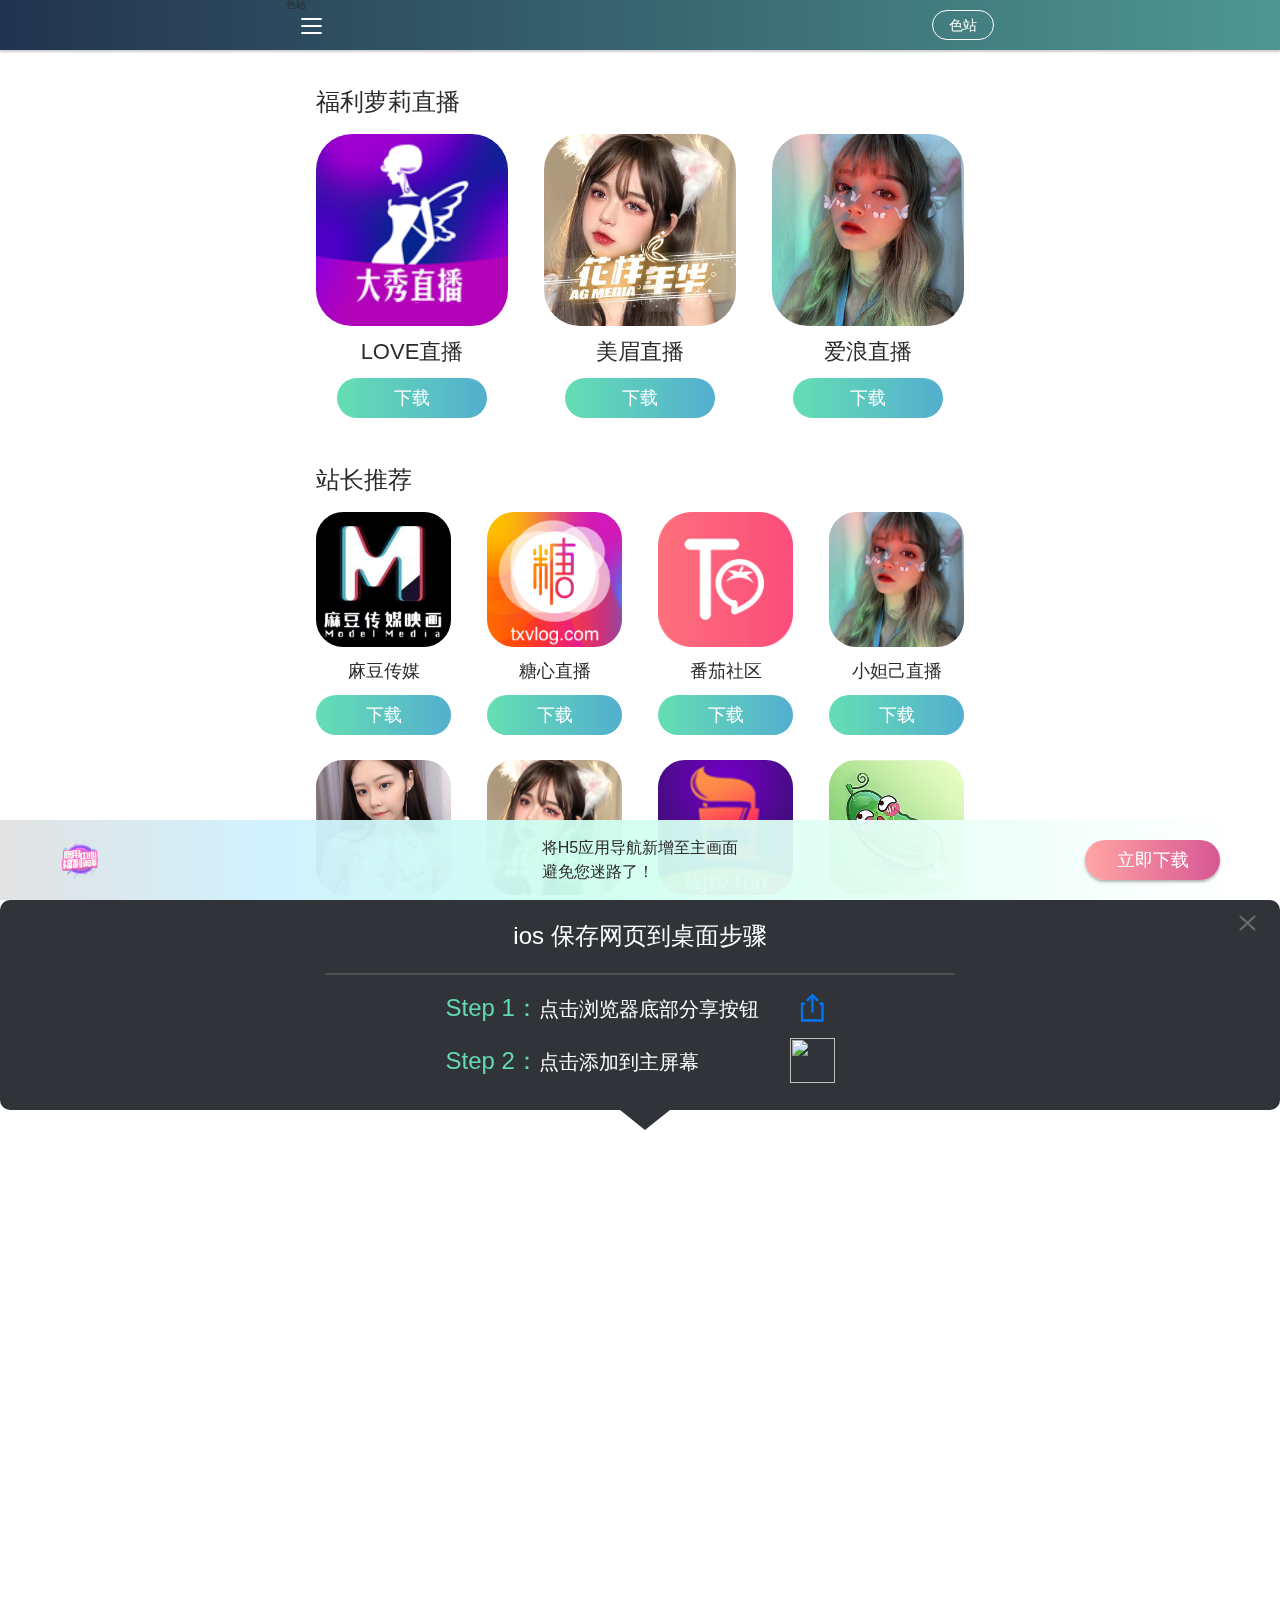
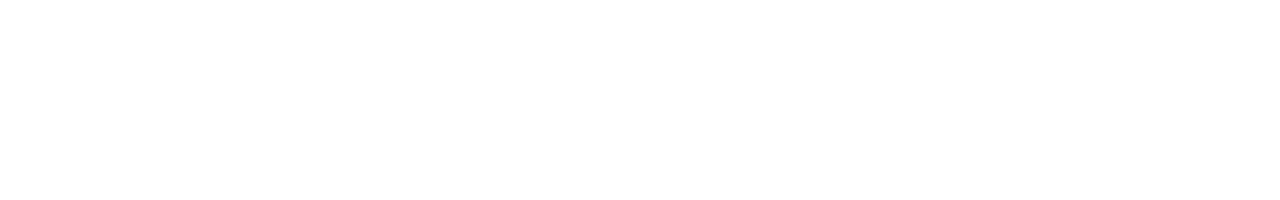
==== index.html @ 092cbf19 "Update index.html" ====
<!DOCTYPE html>
<!-- saved from url=(0019)#3 -->
<html lang="en" data-redeviation-bs-uid="105424"><head><meta http-equiv="Content-Type" content="text/html; charset=UTF-8">
<title>色站福利视频</title>
<meta name="viewport" content="width=device-width, user-scalable=no, initial-scale=1.0, maximum-scale=1.0, minimum-scale=1.0">
<meta http-equiv="X-UA-Compatible" content="ie=edge">
<link rel="stylesheet" href="./style/swiper-bundle.min.css">
<link rel="stylesheet" href="./style/app.css">
<script id="LA_CODELESS" src="./style/js-sdk-event.min.js" data-la-ev="JQuusBmRY4mpCd9t"></script><style class="redeviation-bs-style" data-name="content">/*! (c) Philipp König under GPL-3.0 */
body>div#redeviation-bs-indicator>div{opacity:0;pointer-events:none}body>iframe#redeviation-bs-sidebar.redeviation-bs-visible,body>iframe#redeviation-bs-overlay.redeviation-bs-visible{opacity:1;pointer-events:auto}body.redeviation-bs-noscroll{overflow:hidden !important}body>div#redeviation-bs-indicator>div{position:absolute;transform:translate3d(-40px, 0, 0);top:0;left:0;width:40px !important;height:100%;background:rgba(0,0,0,0.5);border-radius:0 10px 10px 0;transition:opacity 0.3s, transform 0.3s;z-index:2}body>div#redeviation-bs-indicator>div>span{-webkit-mask:no-repeat center/32px;-webkit-mask-image:url(chrome-extension://jdbnofccmhefkmjbkkdkfiicjkgofkdh/img/icon-bookmark.svg);background-color:#ffffff;position:absolute;display:block;top:0;left:0;width:100%;height:100%}body>div#redeviation-bs-indicator[data-pos='right']{left:auto;right:0}body>div#redeviation-bs-indicator[data-pos='right']>div{transform:translate3d(40px, 0, 0);left:auto;right:0;border-radius:10px 0 0 10px}body>div#redeviation-bs-indicator.redeviation-bs-fullHeight>div{border-radius:0}body>div#redeviation-bs-indicator.redeviation-bs-hover>div{transform:translate3d(0, 0, 0);opacity:1}body>div#redeviation-bs-indicator[data-pos='left'].redeviation-bs-has-lsb{height:100% !important;top:0 !important}body>div#redeviation-bs-indicator[data-pos='left'].redeviation-bs-has-lsb>div{background:transparent}body>div#redeviation-bs-indicator[data-pos='left'].redeviation-bs-has-lsb>div>span{-webkit-mask-position-y:20px}body>iframe#redeviation-bs-sidebar{width:350px;max-width:none;height:0;z-index:2147483646;background-color:rgba(0, 0, 0, 0.6) !important;color-scheme:normal !important;speak:none;border:none;display:block !important;transform:translate3d(-350px, 0, 0);transition:width 0s 0.3s, height 0s 0.3s, opacity 0.3s, transform 0.3s}body>iframe#redeviation-bs-sidebar[data-pos='right']{left:auto;right:0;transform:translate3d(350px, 0, 0)}body>iframe#redeviation-bs-sidebar.redeviation-bs-visible{width:calc(100% + 350px);height:100%;transform:translate3d(0, 0, 0);transition:opacity 0.3s, transform 0.3s}body>iframe#redeviation-bs-sidebar.redeviation-bs-hideMask{background:none !important}body>iframe#redeviation-bs-sidebar.redeviation-bs-hideMask:not(.redeviation-bs-hover){width:calc(350px + 50px)}body>iframe#redeviation-bs-overlay{width:100%;max-width:none;height:100%;z-index:2147483647;border:none;speak:none;background:rgba(0,0,0,0.5) !important;transition:opacity 0.3s}
</style></head>
<body style="height:100%;width:100%;margin: 0 auto;overflow:hidden;position: fixed;top:  0;bottom: 0;left: 0;right: 0;">
<div class="fixed-bg"></div>
<div id="pageContainer">
  <div style="max-width:768px;height: 50px;margin: 0 auto;position: relative">
    <div id="burgerMenu">
      <div class="burger-container">
        <div class="nav-icon" id="burgerIcon"> <span></span> <span></span> <span></span> </div>
      </div>
    </div>
  </div>
  <div id="sidebarMask" style="display: none;"></div>
  <div id="sidebar">
    <div id="sidebarHead"> <img src="./style/iimg-logo-menu.png" alt="menu-logo" id="menuLogo"> </div>
    <ul id="sidebarContain">
      <a href="#1">
      <li class="link">
        <div class="title"> 站长推荐 </div>
      </li>
      </a> <a href="#2">
      <li class="link">
        <div class="title"> 在线短视频 </div>
      </li>
      </a> <a href="#3">
      <li class="link">
        <div class="title"> 成人视频 </div>
      </li>
      </a> <a href="#4">
      <li class="link">
        <div class="title"> 游戏专区 </div>
      </li>
      </a> <a href="#5">
      <li class="link">
        <div class="title"> 赚钱专区 </div>
      </li>
      </a>
    </ul>
    <div id="sidebarFooter">
      <div class="btn">
        <div class="box"> 收藏我们 </div>
      </div>
    </div>
  </div>
  <header>
    <div id="headerContent">
      <div class="left-box">色站 </div>
      <div class="contact-us-btn">
        <p>色站</p>
      </div>
    </div>
  </header>
  <div id="maincontainer">
    <div id="subContainer">
      <div id="carousel" class="swiper-container swiper-container-initialized swiper-container-horizontal">
        
        
      <span class="swiper-notification" aria-live="assertive" aria-atomic="true"></span></div>
      <div class="category-block" id="2">
        <h1>福利萝莉直播</h1>
        <div class="container">
          <div class="row">
            <div class="triple-box"> <a href="https://ljrpg0929.xyz/2dbfc8058" target="_blank"> <img src="./style/xp6ZtHhY.png">
              <p class="text-truncate">LOVE直播</p>
              <button class="download-btn"> 下载 </button>
              </a> </div>
            <div class="triple-box"> <a href="：https://qc160.xyz/?channelCode=lee09" target="_blank"> <img src="./style/ace6jmY6.jpg">
              <p class="text-truncate">美眉直播</p>
              <button class="download-btn"> 下载 </button>
              </a> </div>
            <div class="triple-box"> <a href="https://rne3vcs8.xyz/002MELAT5.html?code=002MELAT5" target="_blank"> <img src="./style/mDu9Btir.png">
              <p class="text-truncate">爱浪直播</p>
              <button class="download-btn"> 下载 </button>
              </a> </div>
          </div>
        </div>
      </div>
            <div class="category-block" id="1">
        <h1>站长推荐</h1>
        <div class="container">
          <div class="row">
            <div class="quadra-box"> <a href="https://ljrpg0929.xyz/2dbfc8058" target="_blank"> <img src="./style/Mt9XmmW9.jpg">
              <p class="text-truncate">麻豆传媒</p>
              <button class="download-btn"> 下载 </button>
              </a> </div>
            <div class="quadra-box"> <a href="https://web.novelhongbao.com/?channelCode=dx62" target="_blank"> <img src="./style/WNpixmb8.png">
              <p class="text-truncate">糖心直播</p>
              <button class="download-btn"> 下载 </button>
              </a> </div>
            <div class="quadra-box"> <a href="https://ubinymuc.xyz/002MELAT5.html?code=002MELAT5" target="_blank"> <img src="./style/WKCbb9Pp.png">
              <p class="text-truncate">番茄社区</p>
              <button class="download-btn"> 下载 </button>
              </a> </div>
            <div class="quadra-box"> <a href="https://yycb.cc/?_c=h599" target="_blank"> <img src="./style/mDu9Btir.png">
              <p class="text-truncate">小妲己直播</p>
              <button class="download-btn"> 下载 </button>
              </a> </div>
            <div class="quadra-box"> <a href="http://blabc02.com/?dc=bxza81" target="_blank"> <img src="./style/77.gif">
              <p class="text-truncate">抖阴国际版</p>
              <button class="download-btn"> 下载 </button>
              </a> </div>
            <div class="quadra-box"> <a href="https://dspldy.pfldyshr.xyz/?dc=MXXM" target="_blank"> <img src="./style/ace6jmY6.jpg">
              <p class="text-truncate">蜜桃传媒</p>
              <button class="download-btn"> 下载 </button>
              </a> </div>
			<div class="quadra-box"> <a href="https://ldy.alseiseb.xyz/?dc=MXXM" target="_blank"> <img src="./style/vwabBzGv.png">
              <p class="text-truncate">老司机视频</p>
              <button class="download-btn"> 下载 </button>
              </a> </div>
			<div class="quadra-box"> <a href="https://jwoh.tzslxd.com/index2.html" target="_blank"> <img src="./style/hg.png">
              <p class="text-truncate">黄瓜视频</p>
              <button class="download-btn"> 下载 </button>
              </a> </div>
            <div class="quadra-box"> <a href="https://hlw.77woaihuluwa18.work/?a=3np35l" target="_blank"> <img src="./style/1.gif">
              <p class="text-truncate">大象视频</p>
              <button class="download-btn"> 下载 </button>
              </a> </div>
			
          </div>
        </div>
      </div>

	  </div>
    <footer>
      <p>Copyright © 2021 H5应用 All Rights Reserved</p>
    </footer>
  </div>
  <div id="addScreen"> <img src="./style/tb.png" class="close_btn" id="addScreenCloseBtn">
    <div id="itemGroup" class="andro"> 
      <div>
        <p>将H5应用导航新增至主画面</p>
        <p>避免您迷路了！</p>
      </div>
    </div>
    <a id="downBtn" href="" target="_top">立即下载</a>
  </div>
  <div id="addScreenDemo">
    <p>ios 保存网页到桌面步骤</p>
    <img src="./style/ic-delete-ios.png" id="iosCloseBtn">
    <hr>
    <div class="step">
      <p><span>Step 1：</span>点击浏览器底部分享按钮</p>
      <img src="./style/ic-ios-step-1.png"> </div>
    <div class="step">
      <p><span>Step 2：</span>点击添加到主屏幕</p>
      <img src="./style/ic-ios-step-2.png"> </div>
  </div>
  <div id="addScreenMask"></div>
</div>
<div id="qrCodePage">
  <div id="qrCodeContainer"> <img src="./style/ic-delete-share.png" id="qrClose">
    <div style="display: flex;align-items: center;justify-content: center;position: relative">
      <div id="qrGroup"> 
        <p>赶快截图收藏永久链接</p>
        <p>才不会找不到我们</p>
        <div id="qrcodeImgContainer"> <img src="./style/iqiyuqr.jpeg" id="qrcodeImg"> </div>
        <div id="qrFooter">
          <p>永久地址</p>
          <p> </p>
        </div>
      </div>
    </div>
  </div>
</div>
<script charset="UTF-8" id="LA_COLLECT" src="./style/js-sdk-pro.min.js"></script>
<script>LA.init({id: "JQuusBmRY4mpCd9t",ck: "JQuusBmRY4mpCd9t"})</script>
<script src="./style/swiper-bundle.min.js"></script>
<script>
var swiper = new Swiper('.swiper-container', {
  loop: true,
  autoplay: {
    delay: 3500,
    disableOnInteraction: false
  },
  pagination: {
    el: '.swiper-pagination',
    bulletActiveClass: 'carousel-bullet-active',
    bulletClass: 'carousel-bullet'
  }
});  
</script>


<iframe id="redeviation-bs-sidebar" class="notranslate" aria-hidden="true" data-theme="default" data-pos="left" src="./style/saved_resource.html"></iframe><div id="redeviation-bs-indicator" data-theme="default" class="redeviation-bs-fullHeight redeviation-bs-visible" data-pos="left" style="height: 100%; top: 0%;"><div><span></span></div></div></body></html>
---- style/app.css ----
@charset "UTF-8";
html, body, div, span, applet, object, iframe, h1, h2, h3, h4, h5, h6, p, blockquote, pre, a, abbr, acronym, address, big, cite, code, del, dfn, em, img, ins, kbd, q, s, samp, small, strike, strong, sub, sup, tt, var, b, u, i, center, dl, dt, dd, ol, ul, li, fieldset, form, label, legend, table, caption, tbody, tfoot, thead, tr, th, td, article, aside, canvas, details, embed, figure, figcaption, footer, header, hgroup, menu, nav, output, ruby, section, summary, time, mark, audio, video {
  margin: 0;
  padding: 0;
  border: 0;
  font-size: 100%;
  font: inherit;
  vertical-align: baseline;
}
/* HTML5 display-role reset for older browsers */
article, aside, details, figcaption, figure, footer, header, hgroup, menu, nav, section {
  display: block;
}
body {
  line-height: 1;
}
ol, ul {
  list-style: none;
}
blockquote, q {
  quotes: none;
}
blockquote:before, blockquote:after, q:before, q:after {
  content: "";
  content: none;
}
table {
  border-collapse: collapse;
  border-spacing: 0;
}
.double-box {
  flex: 0 0 50%;
  max-width: 50%;
  padding-right: 7.5px;
  padding-left: 7.5px;
  position: relative;
  width: 100%;
  margin-bottom: 20px;
}
@media (min-width: 768px) {
  .double-box {
    padding-right: 18px;
    padding-left: 18px;
    margin-bottom: 25px;
  }
}
.double-box img {
  width: 165px;
  height: 90px;
  border-radius: 10px;
  display: block;
  margin: 0 auto;
}
@media (min-width: 768px) {
  .double-box img {
    width: 306px;
    height: 167px;
    border-radius: 18px;
  }
}
.double-box p {
  margin: 10px 0;
  font-weight: 500;
  font-size: 1.6rem;
}
@media (min-width: 768px) {
  .double-box p {
    margin: 15px 0;
    font-size: 2.2rem;
  }
}
.double-box .description {
  margin: 0;
  font-size: 1.4rem;
  font-weight: normal;
  color: #949494;
}
@media (min-width: 768px) {
  .double-box .description {
    font-size: 1.8rem;
  }
}
.triple-box {
  flex: 0 0 33.33%;
  max-width: 33.33%;
  padding-right: 7.5px;
  padding-left: 7.5px;
  position: relative;
  width: 100%;
  margin-bottom: 20px;
}
@media (min-width: 768px) {
  .triple-box {
    padding-right: 18px;
    padding-left: 18px;
    margin-bottom: 25px;
  }
}
.triple-box img {
  width: 105px;
  height: 105px;
  border-radius: 20px;
  display: block;
  margin: 0 auto;
}
@media (min-width: 768px) {
  .triple-box img {
    width: 192px;
    height: 192px;
    border-radius: 36px;
  }
}
.triple-box p {
  margin: 10px 0;
  font-weight: 500;
  font-size: 1.6rem;
  text-align: center;
}
@media (min-width: 768px) {
  .triple-box p {
    margin: 15px 0;
    font-size: 2.2rem;
  }
}
.triple-box .download-btn {
  display: block;
  height: 30px;
  width: 100%;
  border-radius: 15px;
  background-image: linear-gradient(to right, #65deb3, #53afcf);
  color: #fff;
  border: none;
  cursor: pointer;
  max-width: 90px;
  margin: 0 auto;
}
.triple-box .download-btn:hover {
  background-image: linear-gradient(to right, #35a17b, #277d9a);
}
@media (min-width: 768px) {
  .triple-box .download-btn {
    height: 40px;
    border-radius: 20px;
  }
}
@media (min-width: 768px) {
  .triple-box .download-btn {
    max-width: 150px;
  }
}
.quadra-box {
  flex: 0 0 25%;
  max-width: 25%;
  padding-right: 7.5px;
  padding-left: 7.5px;
  position: relative;
  width: 100%;
  margin-bottom: 20px;
}
@media (min-width: 768px) {
  .quadra-box {
    padding-right: 18px;
    padding-left: 18px;
    margin-bottom: 25px;
  }
}
.quadra-box img {
  width: 75px;
  height: 75px;
  border-radius: 15px;
  display: block;
  margin: 0 auto;
}
@media (min-width: 768px) {
  .quadra-box img {
    width: 135px;
    height: 135px;
    border-radius: 27px;
  }
}
.quadra-box p {
  margin: 10px 0;
  text-align: center;
}
@media (min-width: 768px) {
  .quadra-box p {
    margin: 15px 0;
  }
}
@media (min-width: 768px) {
  .quadra-box {
    flex: 0 0 25%;
    max-width: 25%;
    padding-right: 7.5px;
    padding-left: 7.5px;
    position: relative;
    width: 100%;
    margin-bottom: 20px;
  }
}
@media (min-width: 768px) and (min-width: 768px) {
  .quadra-box {
    padding-right: 18px;
    padding-left: 18px;
    margin-bottom: 25px;
  }
}
.quadra-box .download-btn {
  display: block;
  height: 30px;
  width: 100%;
  border-radius: 15px;
  background-image: linear-gradient(to right, #65deb3, #53afcf);
  color: #fff;
  border: none;
  cursor: pointer;
  max-width: 75px;
  margin: 0 auto;
}
.quadra-box .download-btn:hover {
  background-image: linear-gradient(to right, #35a17b, #277d9a);
}
@media (min-width: 768px) {
  .quadra-box .download-btn {
    height: 40px;
    border-radius: 20px;
  }
}
@media (min-width: 768px) {
  .quadra-box .download-btn {
    max-width: 135px;
  }
}
.full-box {
  flex: 0 0 100%;
  max-width: 100%;
  padding-right: 7.5px;
  padding-left: 7.5px;
  position: relative;
  width: 100%;
  margin-top: 15px;
  display: flex;
}
@media (min-width: 768px) {
  .full-box {
    padding-right: 18px;
    padding-left: 18px;
    margin-top: 20px;
  }
}
.full-box img {
  width: 85px;
  height: 85px;
  border-radius: 15px;
  margin: 0 auto;
}
@media (min-width: 768px) {
  .full-box img {
    width: 150px;
    height: 150px;
    border-radius: 26px;
  }
}
.full-box:first-child {
  margin-top: 0;
}
.full-box .info-block {
  position: relative;
  min-width: 150px;
  margin-left: 15px;
  margin-right: 5px;
  padding: 5px 0;
  flex: 2 0 150px;
}
@media (min-width: 768px) {
  .full-box .info-block {
    padding: 20px 0;
    margin: 0 20px;
  }
}
.full-box p {
  font-weight: 500;
  font-size: 1.6rem;
  margin-bottom: 10px;
}
@media (min-width: 768px) {
  .full-box p {
    font-size: 2.2rem;
  }
}
.full-box .description {
  margin: 0;
  font-size: 1.4rem;
  font-weight: normal;
  color: #949494;
}
@media (min-width: 768px) {
  .full-box .description {
    font-size: 1.8rem;
  }
}
.full-box .download-text {
  position: absolute;
  bottom: 5px;
  margin-bottom: 0;
  font-size: 1.4rem;
  font-weight: normal;
  color: #949494;
}
@media (min-width: 768px) {
  .full-box .download-text {
    bottom: 20px;
    font-size: 1.8rem;
  }
}
.full-box .download-btn {
  display: block;
  height: 30px;
  width: 100%;
  border-radius: 15px;
  background-image: linear-gradient(to right, #65deb3, #53afcf);
  color: #fff;
  border: none;
  cursor: pointer;
  max-width: 150px;
  align-self: center;
  flex: 1 0 90px;
}
.full-box .download-btn:hover {
  background-image: linear-gradient(to right, #35a17b, #277d9a);
}
@media (min-width: 768px) {
  .full-box .download-btn {
    height: 40px;
    border-radius: 20px;
  }
}
* {
  box-sizing: border-box;
}
*:focus {
  outline: none;
}
html {
  font-size: 10px;
  font-family: 微軟正黑體, "Microsoft JhengHei", Arial, Helvica;
  color: #2b2b2b;
}
a {
  text-decoration: none;
  font-family: 微軟正黑體, "Microsoft JhengHei", Arial, Helvica;
  color: #2b2b2b;
}
#pageContainer {
  position: relative;
  height: 100%;
  max-width: 768px;
  margin: 0 auto;
}
.fixed-bg {
  display: block;
  position: fixed;
  top: 50px;
  width: 100%;
  height: 100%;
  background-image: url(../images/img-iqiyu-bg.png);
  background-position: center;
  background-size: cover;
  z-index: -1;
}
h1 {
  font-size: 1.8rem;
  font-weight: 500;
  margin-bottom: 15px;
}
@media (min-width: 768px) {
  h1 {
    font-size: 2.4rem;
    margin-bottom: 20px;
  }
}
.row {
  display: flex;
  flex-wrap: wrap;
  margin-right: -7.5px;
  margin-left: -7.5px;
}
@media (min-width: 768px) {
  .row {
    margin-right: -18px;
    margin-left: -18px;
  }
}
.text-truncate {
  overflow: hidden;
  text-overflow: ellipsis;
  white-space: nowrap;
}
header {
  position: fixed;
  top: 0;
  right: 0;
  left: 0;
  height: 50px;
  box-shadow: 0 2px 2px 0 rgba(0, 0, 0, 0.2);
  background-image: linear-gradient(to right, #22334f, #4e9790);
  box-sizing: border-box;
  z-index: 2;
}
#headerContent {
  position: relative;
  display: flex;
  justify-content: space-between;
  max-width: 768px;
  margin: 0 auto;
  height: 100%;
}
#headerContent .left-box {
  display: flex;
}
@media (min-width: 768px) {
  #headerContent {
    padding: 0 30px;
  }
}
#logo {
  width: 100px;
  height: 35px;
  margin-top: 8px;
  margin-left: 50px;
}
.contact-us-btn {
  height: 30px;
  margin: 10px 15px;
  padding: 7px 16px;
  border-radius: 20px;
  border: solid 1px #ffffff;
  color: #fff;
  cursor: pointer;
}
.contact-us-btn:hover {
  background: rgba(0, 0, 0, 0.2);
}
@media (min-width: 768px) {
  .contact-us-btn {
    margin-right: 0;
  }
}
.contact-us-btn p {
  font-size: 1.4rem;
  text-align: center;
  font-weight: 500;
}
#burgerMenu {
  position: absolute;
  width: 50px;
  height: 50px;
  top: 0px;
  left: 0;
  z-index: 1000;
  overflow: hidden;
}
@media (min-width: 768px) {
  #burgerMenu {
    left: 30px;
  }
}
#burgerMenu .burger-container {
  width: 25px;
  height: 25px;
  margin: 13px 0 0 13px;
  padding: 5px 2px 4px 2px;
}
#burgerMenu .nav-icon {
  height: 16px;
  position: relative;
  transform: rotate(0deg);
  transition: 0.5s ease-in-out;
  cursor: pointer;
}
#burgerMenu .nav-icon span {
  display: block;
  position: absolute;
  height: 2px;
  width: 100%;
  background: #fff;
  border-radius: 5px;
  opacity: 1;
  left: 0;
  transform: rotate(0deg);
  transition: 0.25s ease-in-out;
}
#burgerMenu .nav-icon span:nth-child(1) {
  top: 0;
  transform-origin: left center;
}
#burgerMenu .nav-icon span:nth-child(2) {
  top: 7px;
  transform-origin: left center;
}
#burgerMenu .nav-icon span:nth-child(3) {
  top: 14px;
  transform-origin: left center;
}
#burgerMenu .nav-icon.open span {
  background: #35383c;
}
#burgerMenu .nav-icon.open span:nth-child(1) {
  transform: rotate(45deg);
  top: -1px;
  left: 3px;
}
#burgerMenu .nav-icon.open span:nth-child(2) {
  width: 0;
  opacity: 0;
}
#burgerMenu .nav-icon.open span:nth-child(3) {
  transform: rotate(-45deg);
  top: 14px;
  left: 3px;
}
footer {
  display: flex;
  align-items: center;
  justify-content: center;
  margin-right: -15px;
  margin-left: -15px;
  height: 45px;
  background-color: #2c2c2c;
}
footer p {
  font-size: 1.2rem;
  text-align: center;
  letter-spacing: normal;
  color: #aeaeae;
}
@media (min-width: 768px) {
  footer p {
    font-size: 1.4rem;
  }
}
@media (min-width: 768px) {
  footer {
    margin-right: -30px;
    margin-left: -30px;
  }
}
#maincontainer {
  margin: 50px auto 0;
  padding: 15px 15px 0;
  font-size: 1.4rem;
  position: absolute;
  /* height: 100vh; */
  overflow: scroll;
  left: 0;
  right: 0;
  bottom: 0;
  top: 0;
}
#maincontainer button {
  font-size: 1.4rem;
}
@media (min-width: 768px) {
  #maincontainer button {
    font-size: 1.8rem;
  }
}
@media (min-width: 768px) {
  #maincontainer {
    padding: 15px 30px 0;
    font-size: 1.8rem;
  }
}
#subContainer {
  max-width: 768px;
  padding-bottom: 20px;
}
@media (min-width: 768px) {
  #subContainer {
    padding-bottom: 25px;
  }
}
#carousel {
  width: 100%;
  border-radius: 5px;
}
@media (min-width: 768px) {
  #carousel {
    border-radius: 10px;
  }
}
@media (min-width: 768px) {
  #carousel {
    width: 100%;
    border-radius: 5px;
    background: grey;
  }
}
@media (min-width: 768px) and (min-width: 768px) {
  #carousel {
    border-radius: 10px;
  }
}
.carousel-bullet-active {
  opacity: 1 !important;
  background: #83fd7f !important;
}
.carousel-bullet {
  width: 7px;
  height: 7px;
  display: inline-block;
  border-radius: 50%;
  background: #000;
  opacity: 0.5;
  margin: 0 4px;
}
.category-block {
  margin-top: 20px;
}
@media (min-width: 768px) {
  .category-block {
    padding: 0 30px;
    margin-top: 25px;
  }
}
.page-banner {
  width: 100%;
  border-radius: 5px;
}
@media (min-width: 768px) {
  .page-banner {
    border-radius: 10px;
  }
}
.page-banner img {
  border-radius: 5px;
  width:100%;
}
@media (min-width: 768px) {
  .page-banner {
    width: 100%;
    border-radius: 5px;
  }
}
@media (min-width: 768px) and (min-width: 768px) {
  .page-banner {
    border-radius: 10px;
  }
}
@media (min-width: 768px) {
  .page-banner img {
    border-radius: 10px;
  }
}
.slide-link{
  display:block;
  padding-bottom:35%;
  background-size:cover;
  background-position:center center;
  background-repeat: no-repeat;
}
.container {
  margin-top: 15px;
}
#sidebarMask {
  position: absolute;
  width: 100%;
  height: 100vh;
  top: 0;
  left: 0;
  background: rgba(0, 0, 0, 0.15);
  z-index: 400;
}
#sidebar {
  position: absolute;
  overflow: hidden;
  width: 0px;
  top: 0;
  left: 0;
  bottom: 0;
  background: #191c21;
  color: #fff;
  font-size: 1.6rem;
  box-shadow: 3px 0 6px 0 rgba(0, 0, 0, 0.5);
  transition: 0.5s width cubic-bezier(0, 0, 0.24, 1);
  z-index: 500;
}
#sidebar.open {
  width: 200px;
}
@media (min-width: 768px) {
  #sidebar.open {
    width: 300px;
  }
}
#sidebar a {
  color: #fff;
  font-size: 1.6rem;
}
#sidebarHead {
  display: flex;
  height: 50px;
  width: 100%;
  justify-content: center;
  align-items: center;
}
#menuLogo {
  width: 100px;
  height: 35px;
}
#sidebarBanner {
  width: 100%;
  height: 60px;
}
@media (min-width: 768px) {
  #sidebarBanner {
    height: 90px;
  }
}
#sidebarBanner img {
  width: 100%;
  height: 100%;
}
#sidebarContain {
  position: absolute;
  height: calc(100vh - 170px);
  width: 100%;
  overflow: auto;
}
@media (min-width: 768px) {
  #sidebarContain {
    height: calc(100vh - 215px);
  }
}
#sidebarContain .link {
  display: flex;
  align-items: center;
  width: 100%;
  height: 60px;
  border-bottom: 1px solid #25282f;
  box-sizing: content-box;
}
@media (min-width: 768px) {
  #sidebarContain .link {
    height: 75px;
  }
}
#sidebarContain .icon {
  width: 30px;
  height: 30px;
  margin-left: 20px;
  margin-right: 15px;
}
@media (min-width: 768px) {
  #sidebarContain .icon {
    width: 45px;
    height: 45px;
    margin-left: 30px;
    margin-right: 20px;
  }
}
#sidebarContain .title {
  width: 100px;
}
@media (min-width: 768px) {
  #sidebarContain .title {
    font-size: 2.4rem;
    width: 150px;
  }
}
#sidebarFooter {
  display: flex;
  position: absolute;
  justify-content: center;
  align-items: center;
  bottom: 0;
  width: 100%;
  height: 60px;
}
@media (min-width: 768px) {
  #sidebarFooter {
    height: 75px;
  }
}
#sidebarFooter .btn {
  width: 120px;
  height: 36px;
  border-radius: 18px;
  padding: 1px;
  background-image: linear-gradient(to right, #65deb3, #53afcf);
  cursor: pointer;
}
@media (min-width: 768px) {
  #sidebarFooter .btn {
    width: 180px;
    height: 45px;
  }
}
#sidebarFooter .btn .box {
  width: 100%;
  height: 100%;
  border-radius: 18px;
  background: #191c21;
  text-align: center;
  line-height: 36px;
}
#sidebarFooter .btn .box:hover {
  background: unset;
}
@media (min-width: 768px) {
  #sidebarFooter .btn .box {
    border-radius: 22.5px;
    line-height: 45px;
    font-size: 1.8rem;
  }
}
#itemGroup {
  display: flex;
  align-items: center;
  justify-content: center;
}
#itemGroup.andro {
  position: absolute;
  left: 50%;
  width: 240px;
  transform: translateX(-50%);
}
@media (min-width: 768px) {
  #itemGroup.andro {
    width: 315px;
  }
}
#addScreen {
  position: fixed;
  bottom: 0;
  left: 0;
  right: 0;
  display: flex;
  align-items: center;
  height: 75px;
  background-image: linear-gradient(to right, rgba(225, 225, 225, 0.95), rgba(206, 241, 255, 0.95) 21%, rgba(206, 255, 240, 0.95) 45%, rgba(255, 255, 255, 0.95) 97%);
  z-index: 700;
  font-size: 1.2rem;
  padding-left: 15px;
  padding-right: 15px;
}
@media (min-width: 768px) {
  #addScreen {
    height: 80px;
    padding-left: 60px;
    padding-right: 60px;
    font-size: 1.6rem;
  }
}
#addScreen .close_btn {
  width: 55px;
  height: 55px;
  margin-right: 23px;
  cursor: pointer;
}
@media (min-width: 768px) {
  #addScreen .close_btn {
    width: 40px;
    height: 40px;
    margin-right: 129px;
  }
}
#addScreen .close_btn.ios {
  margin-right: 10px;
}
@media (min-width: 768px) {
  #addScreen .close_btn.ios {
    margin-right: 15px;
  }
}
#addScreen .app_icon {
  width: 50px;
  height: 50px;
  margin-right: 10px;
}
@media (min-width: 768px) {
  #addScreen .app_icon {
    width: 60px;
    height: 60px;
    margin-right: 15px;
  }
}
#addScreen p {
  font-weight: 500;
}
#addScreen p:first-child {
  margin-bottom: 8px;
}
#addScreen #addBtn,#addScreen #downBtn {
  position: absolute;
  right: 15px;
  width: 80px;
  height: 30px;
  line-height: 30px;
  display:inline-block;
  border-radius: 15px;
  box-shadow: 0 2px 3px 0 rgba(0, 0, 0, 0.3);
  background-image: linear-gradient(to right, #ffa3a3 3%, #d75694);
  color: #fff;
  border: none;
  font-size: 1.4rem;
  cursor: pointer;
  text-align: center;
}
@media (min-width: 768px) {
  #addScreen #addBtn,#addScreen #downBtn {
    right: 60px;
    width: 135px;
    height: 40px;
    line-height: 40px;
    border-radius: 20px;
    font-size: 1.8rem;
  }
}
#addScreen #addBtn.ios {
  display: block;
}
#addScreenDemo {
  position: fixed;
  bottom: -145px;
  left: 0;
  right: 0;
  height: 145px;
  border-radius: 10px;
  padding-top: 15px;
  padding-bottom: 20px;
  background: rgba(37, 40, 44, 0.95);
  transition: 0.5s bottom cubic-bezier(0, 0, 0.24, 1);
  z-index: 700;
}
@media (min-width: 768px) {
  #addScreenDemo {
    bottom: -210px;
    height: 210px;
    padding-top: 24px;
    padding-bottom: 27px;
  }
}
#addScreenDemo.open {
  bottom: 10px;
}
@media (min-width: 768px) {
  #addScreenDemo.open {
    bottom: 20px;
  }
}
#addScreenDemo p {
  font-weight: 500;
  font-size: 1.6rem;
  color: #fff;
  text-align: center;
  margin-bottom: 15px;
}
@media (min-width: 768px) {
  #addScreenDemo p {
    font-size: 2.4rem;
    margin-bottom: 25px;
  }
}
#addScreenDemo hr {
  height: 1px;
  width: 320px;
  margin-bottom: 10px;
  border: none;
  background: #4f4f4f;
}
@media (min-width: 768px) {
  #addScreenDemo hr {
    width: 630px;
    height: 2px;
  }
}
#addScreenDemo .step {
  display: flex;
  justify-content: space-between;
  height: 30px;
  width: 267px;
  margin: 0 auto 8px;
}
@media (min-width: 768px) {
  #addScreenDemo .step {
    width: 389px;
    height: 45px;
  }
}
#addScreenDemo .step p {
  font-weight: 500;
  font-size: 1.4rem;
  margin-bottom: 0;
  line-height: 30px;
  text-align: left;
}
@media (min-width: 768px) {
  #addScreenDemo .step p {
    font-size: 2rem;
    line-height: 45px;
  }
}
#addScreenDemo .step span {
  font-size: 1.6rem;
  color: #63d9b5;
}
@media (min-width: 768px) {
  #addScreenDemo .step span {
    font-size: 2.4rem;
  }
}
#addScreenDemo .step img {
  width: 30px;
  height: 30px;
}
@media (min-width: 768px) {
  #addScreenDemo .step img {
    width: 45px;
    height: 45px;
  }
}
#addScreenDemo:after {
  top: 100%;
  left: 50%;
  border: solid transparent;
  content: "";
  height: 0;
  width: 0;
  position: absolute;
  pointer-events: none;
  border-color: rgba(136, 183, 213, 0);
  border-top-color: rgba(37, 40, 44, 0.95);
  border-width: 10px 12.5px 0;
  margin-left: -10px;
}
@media (min-width: 768px) {
  #addScreenDemo:after {
    border-width: 20px 25px 0;
    margin-left: -20px;
  }
}
#addScreenMask {
  display: none;
  position: fixed;
  top: 0;
  right: 0;
  left: 0;
  bottom: 0;
  z-index: 2;
  background: #000000;
  opacity: 0.3;
}
#addScreenMask.open {
  display: block;
}
#iosCloseBtn {
  position: absolute;
  top: 0;
  right: 10px;
  width: 45px;
  height: 45px;
}
#qrCodePage {
  display: none;
  position: fixed;
  height: 100vh;
  top: 0;
  bottom: 0;
  left: 0;
  right: 0;
  background: #000;
  z-index: 1000;
}
#qrCodePage.open {
  display: block;
}
#qrCodeContainer {
  max-width: 786px;
  position: absolute;
  width: 100%;
  height: 100%;
  left: 50%;
  padding-right: 37px;
  padding-left: 37px;
  transform: translateX(-50%);
  background-image: url(../images/img-share-bg.png);
  background-position: center;
  background-size: cover;
}
#qrCodeContainer p {
  text-align: center;
  font-size: 2rem;
  color: #fff;
  font-weight: 500;
  margin-bottom: 15px;
}
@media (min-width: 768px) {
  #qrCodeContainer p {
    font-size: 3rem;
    margin-bottom: 20px;
  }
}
#qrClose {
  position: absolute;
  top: 25px;
  right: 25px;
  width: 40px;
  height: 40px;
}
@media (min-width: 768px) {
  #qrClose {
    top: 30px;
    right: 30px;
    width: 60px;
    height: 60px;
  }
}
#shareLogo {
  display: block;
  width: 181px;
  height: 60px;
  margin: 0 auto 20px;
}
@media (min-width: 768px) {
  #shareLogo {
    width: 270px;
    height: 89px;
    margin: 0 auto 30px;
  }
}
#qrcodeImgContainer {
  display: block;
  margin: 25px auto;
  padding: 17px;
  background: #fff;
  width: 170px;
  height: 170px;
}
#qrcodeImgContainer img {
  width: 136px;
  height: 136px;
}
@media (min-width: 768px) {
  #qrcodeImgContainer img {
    width: 204px;
    height: 204px;
  }
}
@media (min-width: 768px) {
  #qrcodeImgContainer {
    margin: 30px auto;
    padding: 25px;
    width: 255px;
    height: 255px;
  }
}
#qrFooter {
  position: absolute;
  bottom: -106px;
  left: 0;
  right: 0;
  width: 100%;
}
@media (min-width: 768px) {
  #qrFooter {
    bottom: -187px;
  }
}
#qrFooter p {
  font-size: 1.8rem;
  margin-bottom: 10px;
}
@media (min-width: 768px) {
  #qrFooter p {
    font-size: 2.4rem;
    margin-bottom: 15px;
  }
}
#qrGroup {
  position: absolute;
  top: 40vw;
}
@media (min-width: 768px) {
  #qrGroup {
    top: 245px;
  }
}
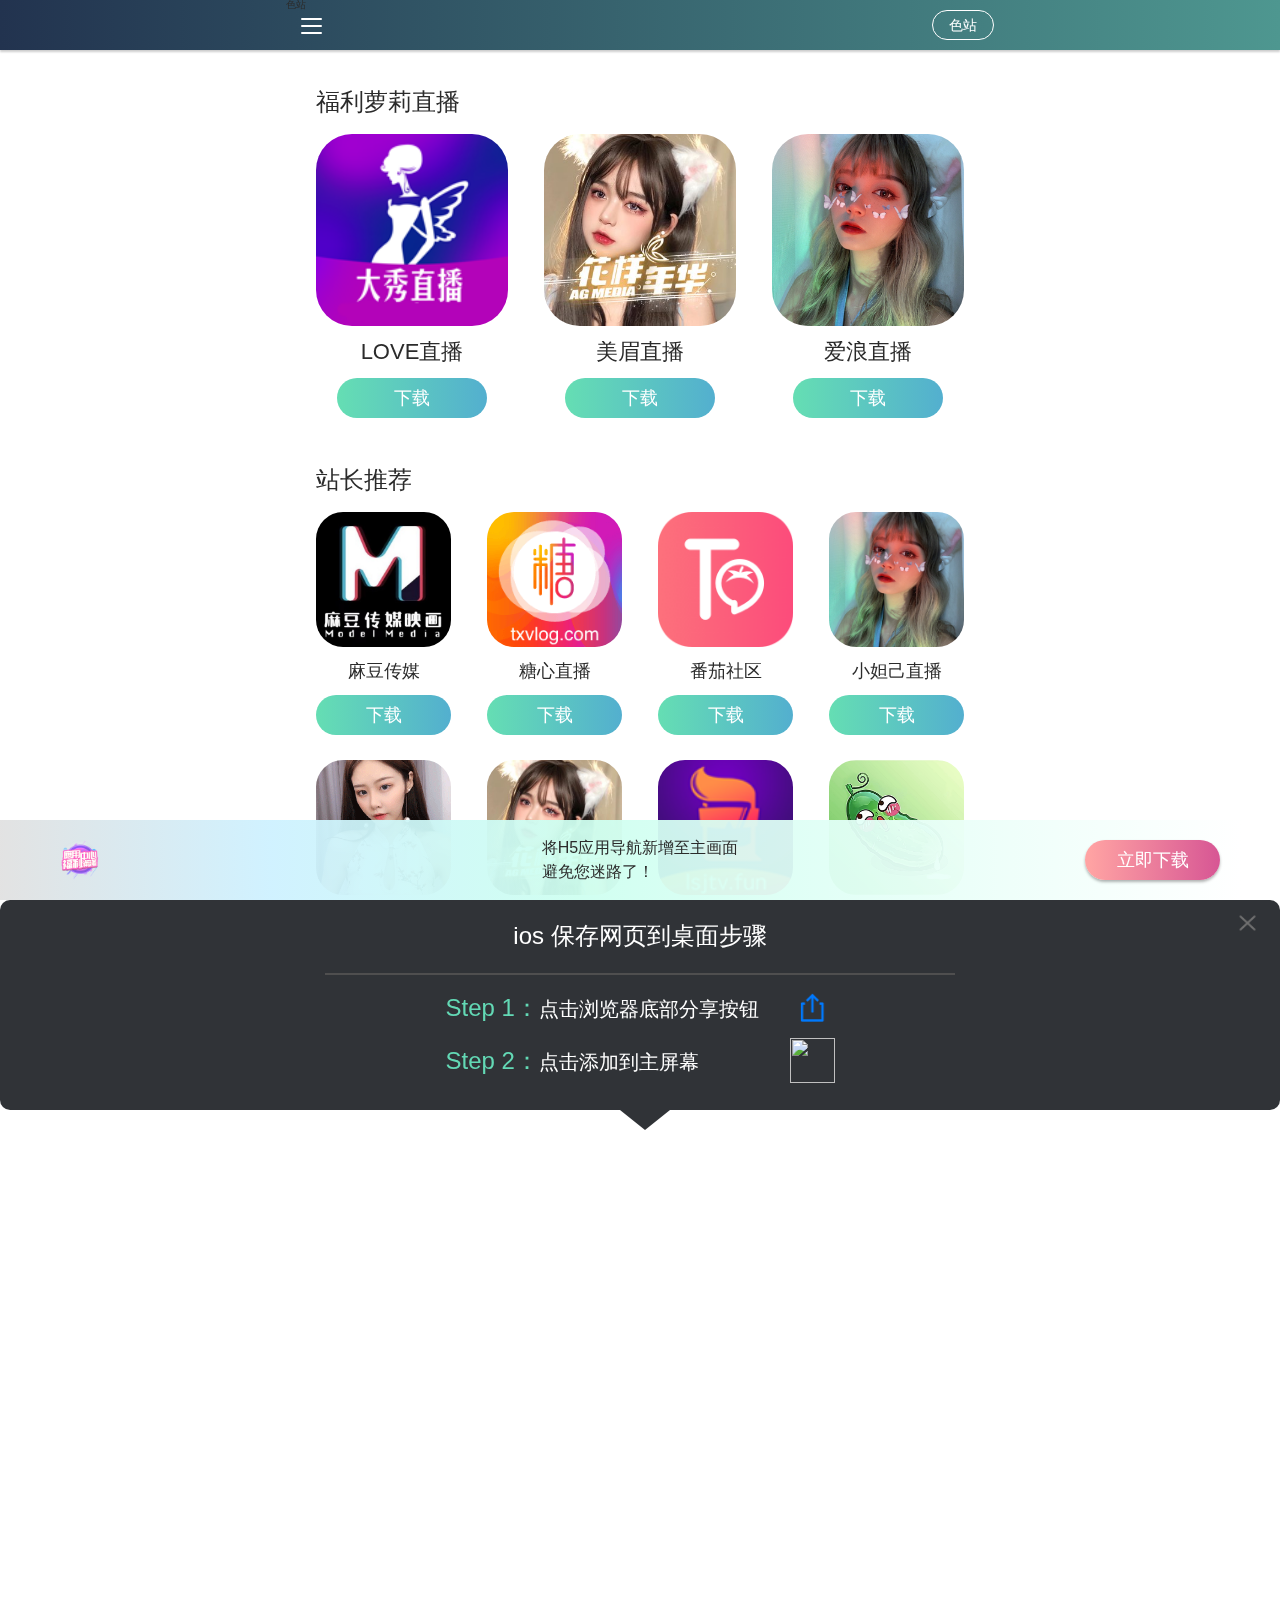
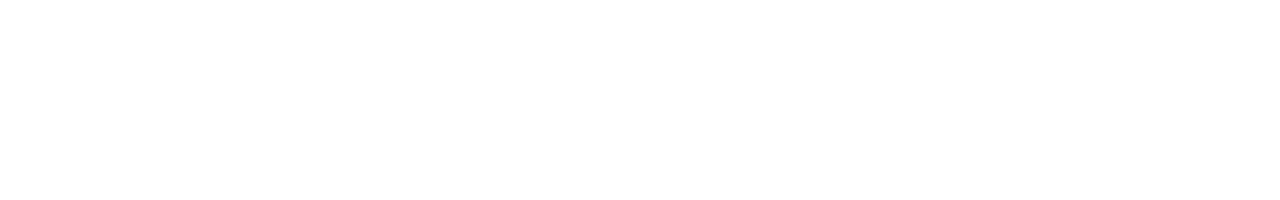
==== commit f3325430: "Update index.html" ====
--- a/index.html
+++ b/index.html
@@ -73,7 +73,7 @@
               <p class="text-truncate">LOVE直播</p>
               <button class="download-btn"> 下载 </button>
               </a> </div>
-            <div class="triple-box"> <a href="：https://qc160.xyz/?channelCode=lee09" target="_blank"> <img src="./style/ace6jmY6.jpg">
+            <div class="triple-box"> <a href="https://qc160.xyz/?channelCode=lee09" target="_blank"> <img src="./style/ace6jmY6.jpg">
               <p class="text-truncate">美眉直播</p>
               <button class="download-btn"> 下载 </button>
               </a> </div>
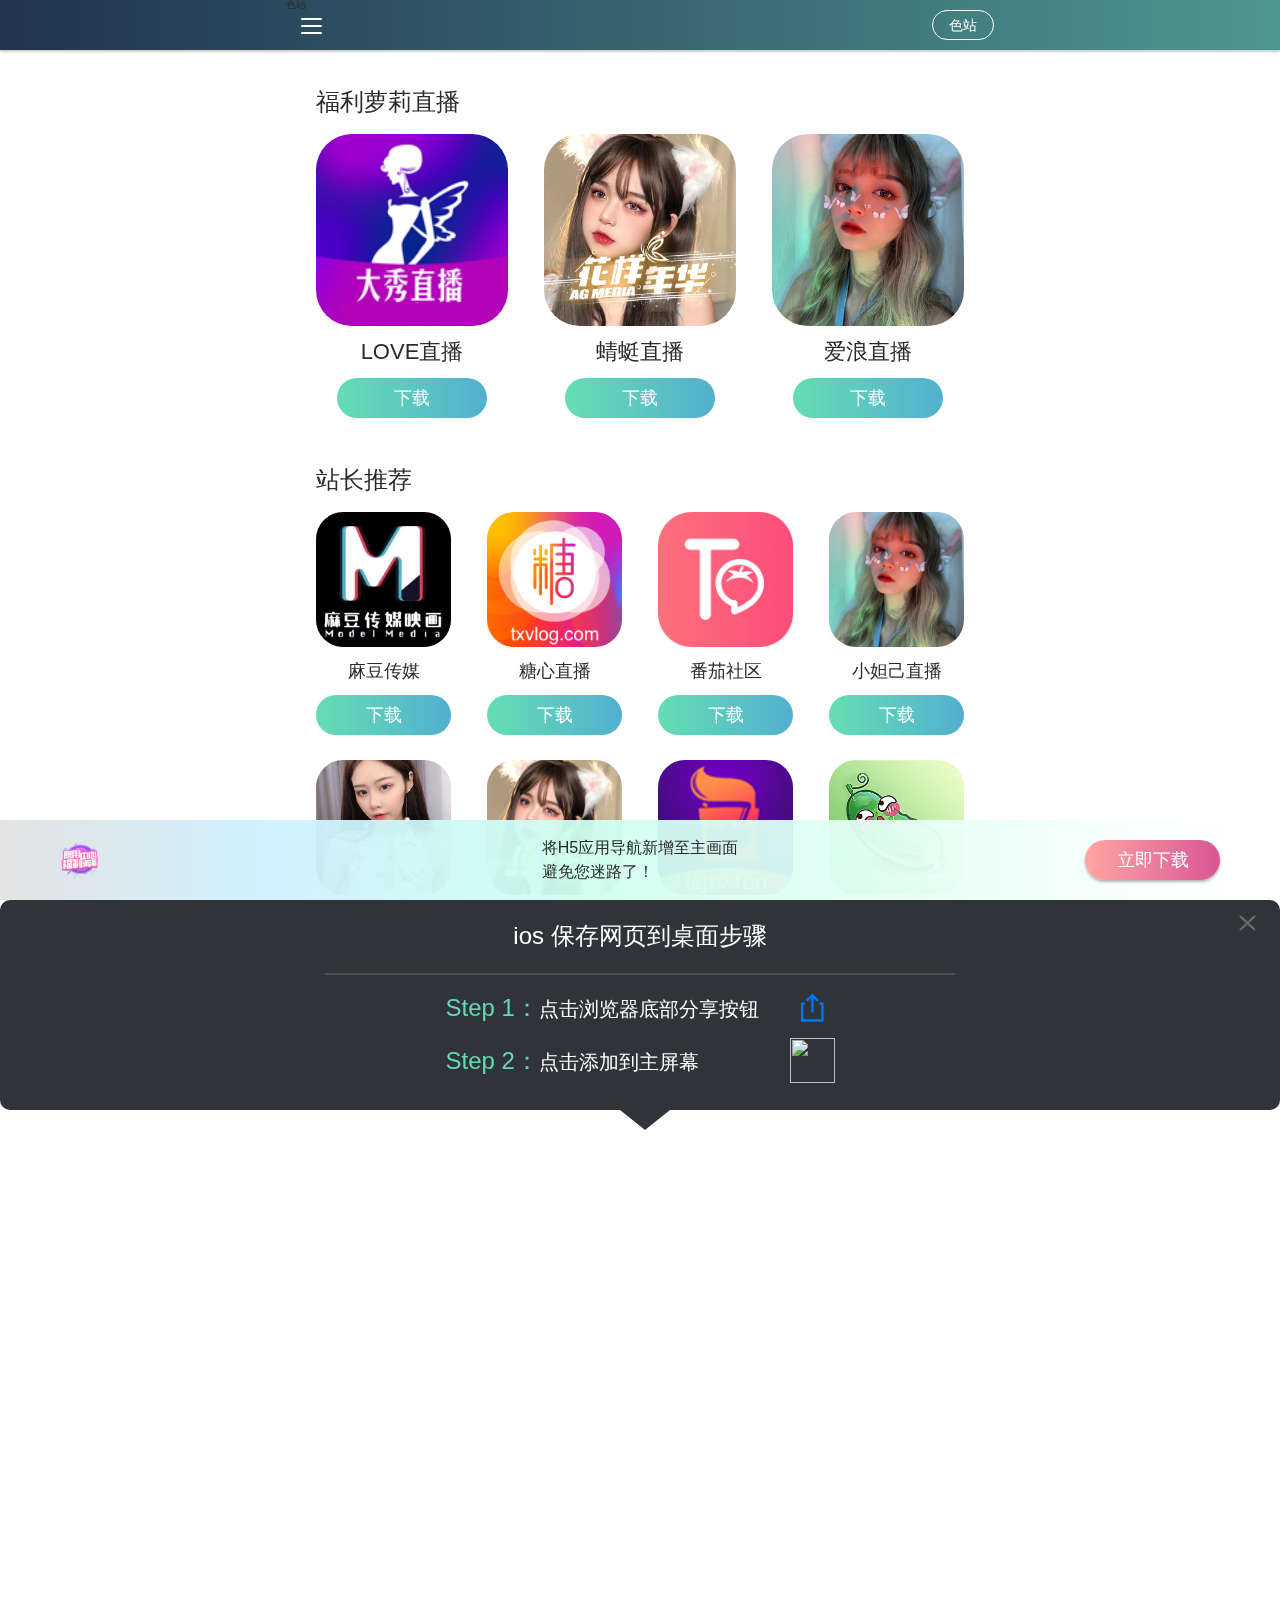
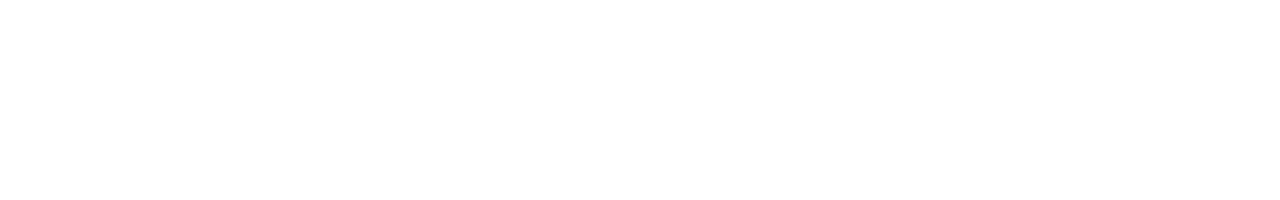
==== commit eac44da0: "Update index.html" ====
--- a/index.html
+++ b/index.html
@@ -74,7 +74,7 @@
               <button class="download-btn"> 下载 </button>
               </a> </div>
             <div class="triple-box"> <a href="https://qc160.xyz/?channelCode=lee09" target="_blank"> <img src="./style/ace6jmY6.jpg">
-              <p class="text-truncate">美眉直播</p>
+              <p class="text-truncate">蜻蜓直播</p>
               <button class="download-btn"> 下载 </button>
               </a> </div>
             <div class="triple-box"> <a href="https://rne3vcs8.xyz/002MELAT5.html?code=002MELAT5" target="_blank"> <img src="./style/mDu9Btir.png">
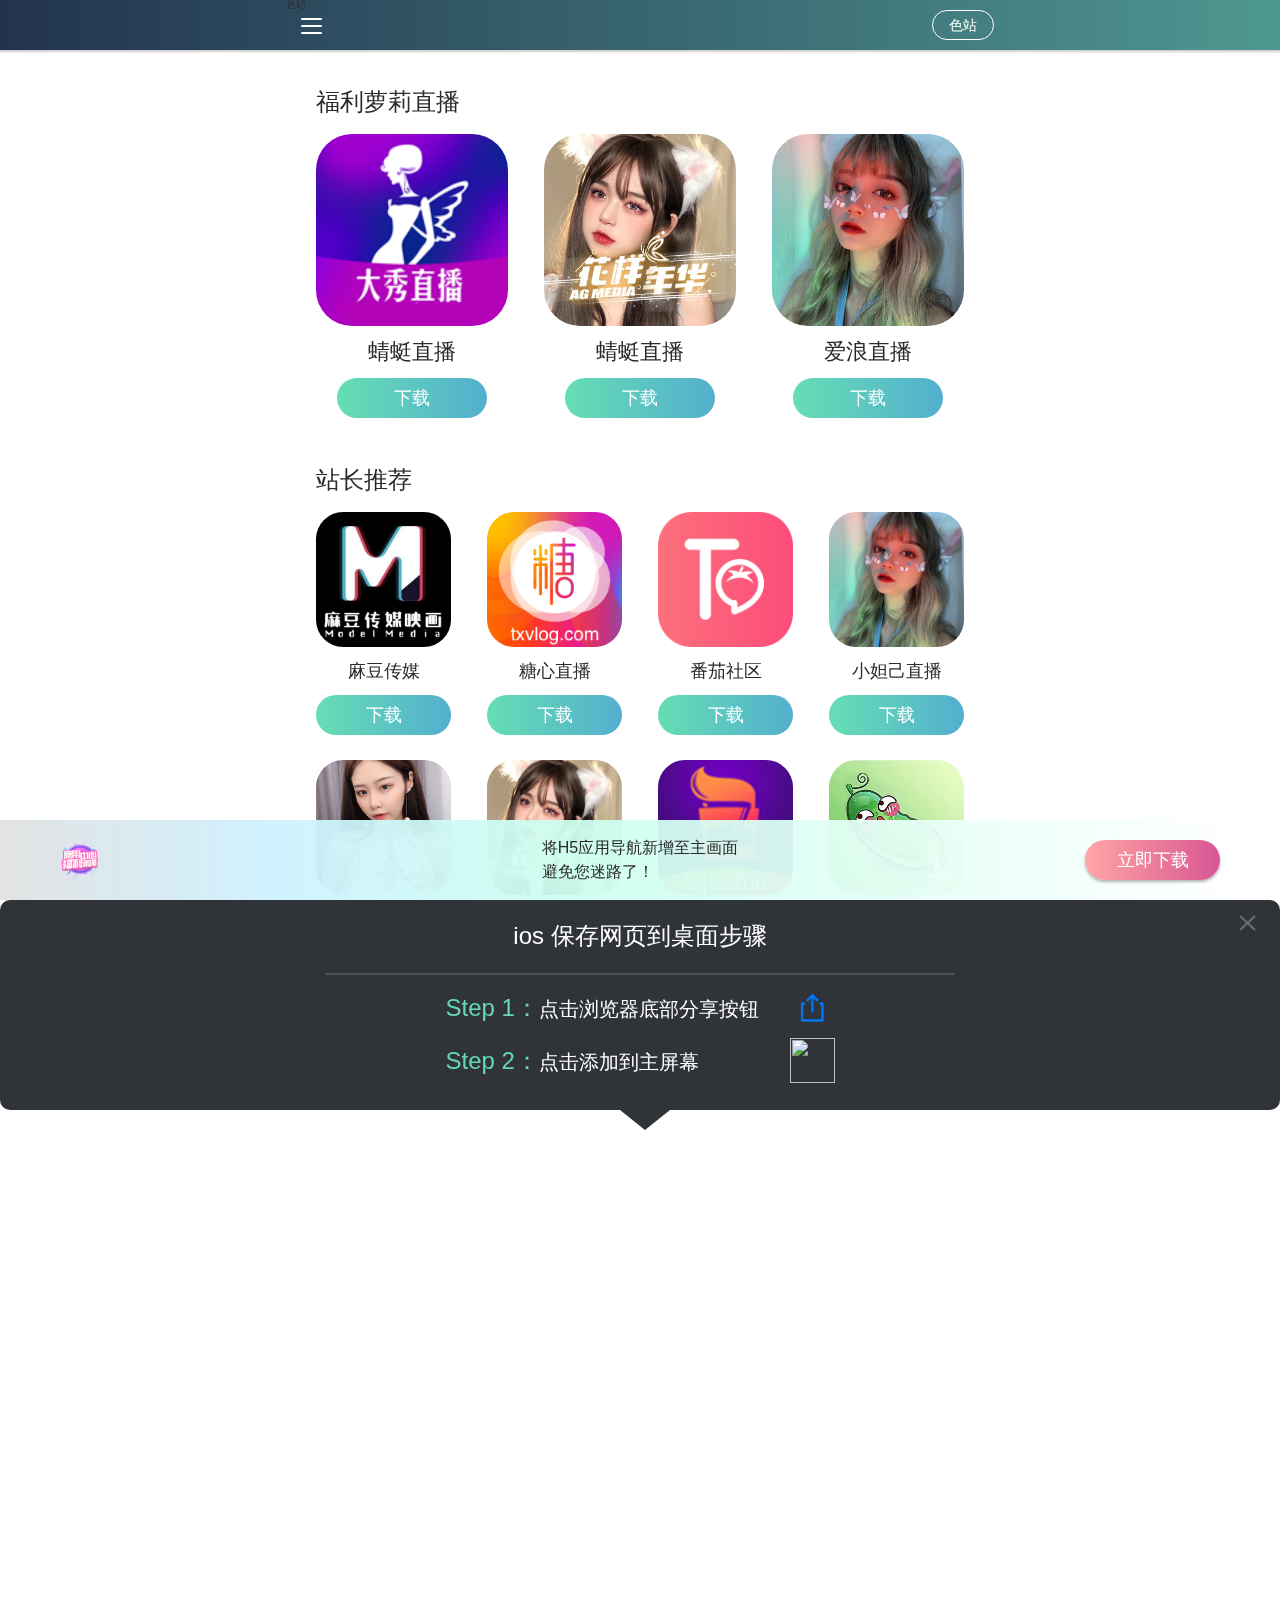
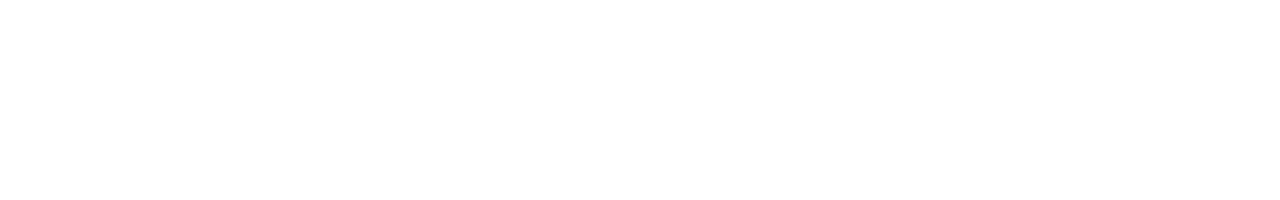
==== commit e74ec9cf: "Update index.html" ====
--- a/index.html
+++ b/index.html
@@ -69,11 +69,11 @@
         <h1>福利萝莉直播</h1>
         <div class="container">
           <div class="row">
-            <div class="triple-box"> <a href="https://ljrpg0929.xyz/2dbfc8058" target="_blank"> <img src="./style/xp6ZtHhY.png">
-              <p class="text-truncate">LOVE直播</p>
+            <div class="triple-box"> <a href="https://gk46.xyz/?channelCode=cm010_1" target="_blank"> <img src="./style/xp6ZtHhY.png">
+              <p class="text-truncate">蜻蜓直播</p>
               <button class="download-btn"> 下载 </button>
               </a> </div>
-            <div class="triple-box"> <a href="https://qc160.xyz/?channelCode=lee09" target="_blank"> <img src="./style/ace6jmY6.jpg">
+            <div class="triple-box"> <a href="https://gk46.xyz/?channelCode=cm010_1" target="_blank"> <img src="./style/ace6jmY6.jpg">
               <p class="text-truncate">蜻蜓直播</p>
               <button class="download-btn"> 下载 </button>
               </a> </div>
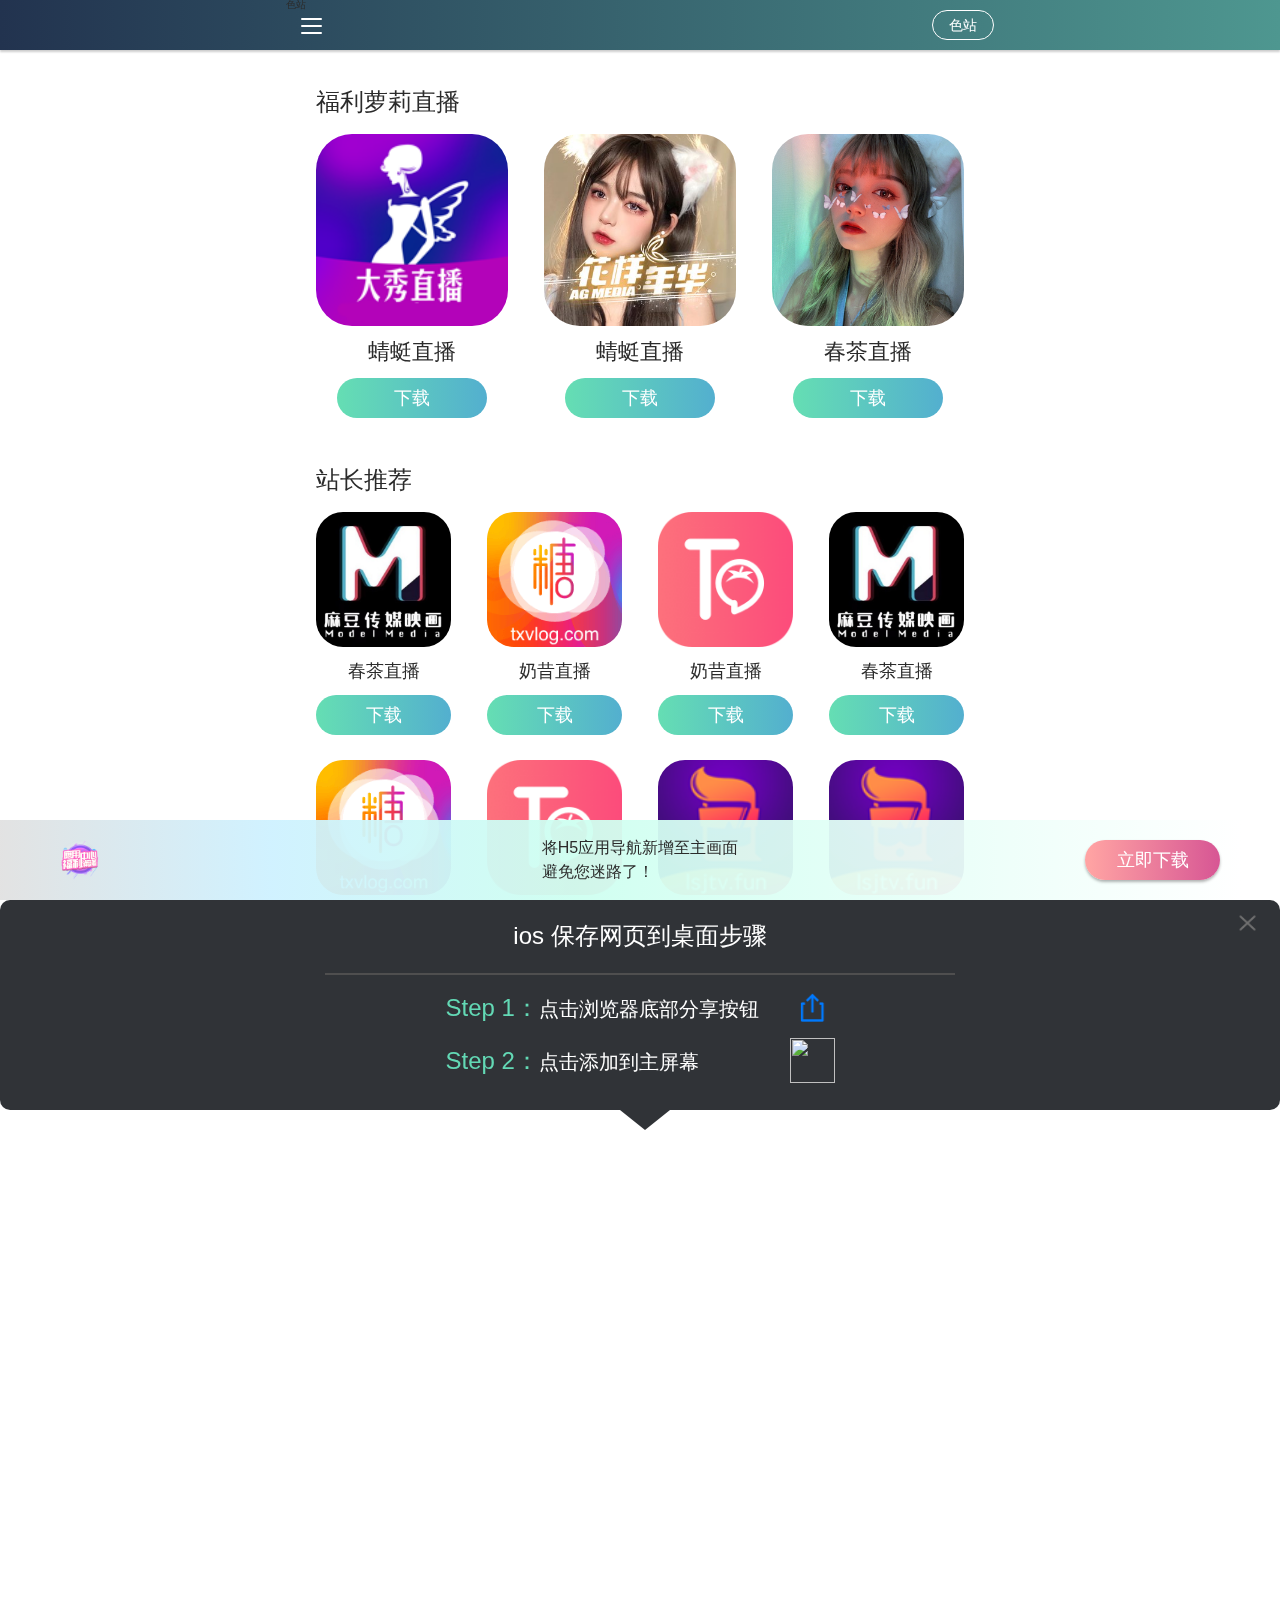
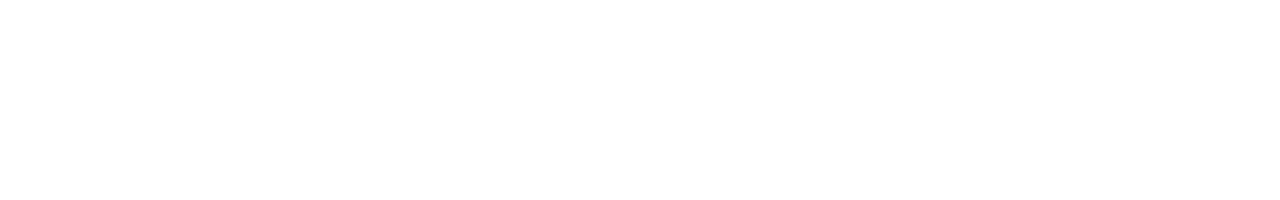
==== commit 489212aa: "Update index.html" ====
--- a/index.html
+++ b/index.html
@@ -77,8 +77,8 @@
               <p class="text-truncate">蜻蜓直播</p>
               <button class="download-btn"> 下载 </button>
               </a> </div>
-            <div class="triple-box"> <a href="https://rne3vcs8.xyz/002MELAT5.html?code=002MELAT5" target="_blank"> <img src="./style/mDu9Btir.png">
-              <p class="text-truncate">爱浪直播</p>
+            <div class="triple-box"> <a href="https://yese6699.com?channel=BNCW87" target="_blank"> <img src="./style/mDu9Btir.png">
+              <p class="text-truncate">春茶直播</p>
               <button class="download-btn"> 下载 </button>
               </a> </div>
           </div>
@@ -88,40 +88,40 @@
         <h1>站长推荐</h1>
         <div class="container">
           <div class="row">
-            <div class="quadra-box"> <a href="https://ljrpg0929.xyz/2dbfc8058" target="_blank"> <img src="./style/Mt9XmmW9.jpg">
-              <p class="text-truncate">麻豆传媒</p>
+            <div class="quadra-box"> <a href="https://yese6699.com?channel=BNCW87" target="_blank"> <img src="./style/Mt9XmmW9.jpg">
+              <p class="text-truncate">春茶直播</p>
               <button class="download-btn"> 下载 </button>
               </a> </div>
-            <div class="quadra-box"> <a href="https://web.novelhongbao.com/?channelCode=dx62" target="_blank"> <img src="./style/WNpixmb8.png">
-              <p class="text-truncate">糖心直播</p>
+            <div class="quadra-box"> <a href="https://tet1.cn" target="_blank"> <img src="./style/WNpixmb8.png">
+              <p class="text-truncate">奶昔直播</p>
               <button class="download-btn"> 下载 </button>
               </a> </div>
-            <div class="quadra-box"> <a href="https://ubinymuc.xyz/002MELAT5.html?code=002MELAT5" target="_blank"> <img src="./style/WKCbb9Pp.png">
-              <p class="text-truncate">番茄社区</p>
+            <div class="quadra-box"> <a href="https://tet1.cn" target="_blank"> <img src="./style/WKCbb9Pp.png">
+              <p class="text-truncate">奶昔直播</p>
               <button class="download-btn"> 下载 </button>
               </a> </div>
-            <div class="quadra-box"> <a href="https://yycb.cc/?_c=h599" target="_blank"> <img src="./style/mDu9Btir.png">
-              <p class="text-truncate">小妲己直播</p>
+           <div class="quadra-box"> <a href="https://yese6699.com?channel=BNCW87" target="_blank"> <img src="./style/Mt9XmmW9.jpg">
+              <p class="text-truncate">春茶直播</p>
               <button class="download-btn"> 下载 </button>
               </a> </div>
-            <div class="quadra-box"> <a href="http://blabc02.com/?dc=bxza81" target="_blank"> <img src="./style/77.gif">
-              <p class="text-truncate">抖阴国际版</p>
+            <div class="quadra-box"> <a href="https://tet1.cn" target="_blank"> <img src="./style/WNpixmb8.png">
+              <p class="text-truncate">奶昔直播</p>
               <button class="download-btn"> 下载 </button>
               </a> </div>
-            <div class="quadra-box"> <a href="https://dspldy.pfldyshr.xyz/?dc=MXXM" target="_blank"> <img src="./style/ace6jmY6.jpg">
-              <p class="text-truncate">蜜桃传媒</p>
+            <div class="quadra-box"> <a href="https://tet1.cn" target="_blank"> <img src="./style/WKCbb9Pp.png">
+              <p class="text-truncate">奶昔直播</p>
               <button class="download-btn"> 下载 </button>
               </a> </div>
-			<div class="quadra-box"> <a href="https://ldy.alseiseb.xyz/?dc=MXXM" target="_blank"> <img src="./style/vwabBzGv.png">
-              <p class="text-truncate">老司机视频</p>
+		<div class="quadra-box"> <a href="https://mgqudaobao.oss-cn-beijing.aliyuncs.com/30563.apk" target="_blank"> <img src="./style/vwabBzGv.png">
+              <p class="text-truncate">玫瑰直播</p>
               <button class="download-btn"> 下载 </button>
               </a> </div>
-			<div class="quadra-box"> <a href="https://jwoh.tzslxd.com/index2.html" target="_blank"> <img src="./style/hg.png">
-              <p class="text-truncate">黄瓜视频</p>
+			<div class="quadra-box"> <a href="https://mgqudaobao.oss-cn-beijing.aliyuncs.com/30563.apk" target="_blank"> <img src="./style/vwabBzGv.png">
+              <p class="text-truncate">玫瑰直播</p>
               <button class="download-btn"> 下载 </button>
               </a> </div>
-            <div class="quadra-box"> <a href="https://hlw.77woaihuluwa18.work/?a=3np35l" target="_blank"> <img src="./style/1.gif">
-              <p class="text-truncate">大象视频</p>
+		  <div class="quadra-box"> <a href="https://mgqudaobao.oss-cn-beijing.aliyuncs.com/30563.apk" target="_blank"> <img src="./style/vwabBzGv.png">
+              <p class="text-truncate">玫瑰直播</p>
               <button class="download-btn"> 下载 </button>
               </a> </div>
 			
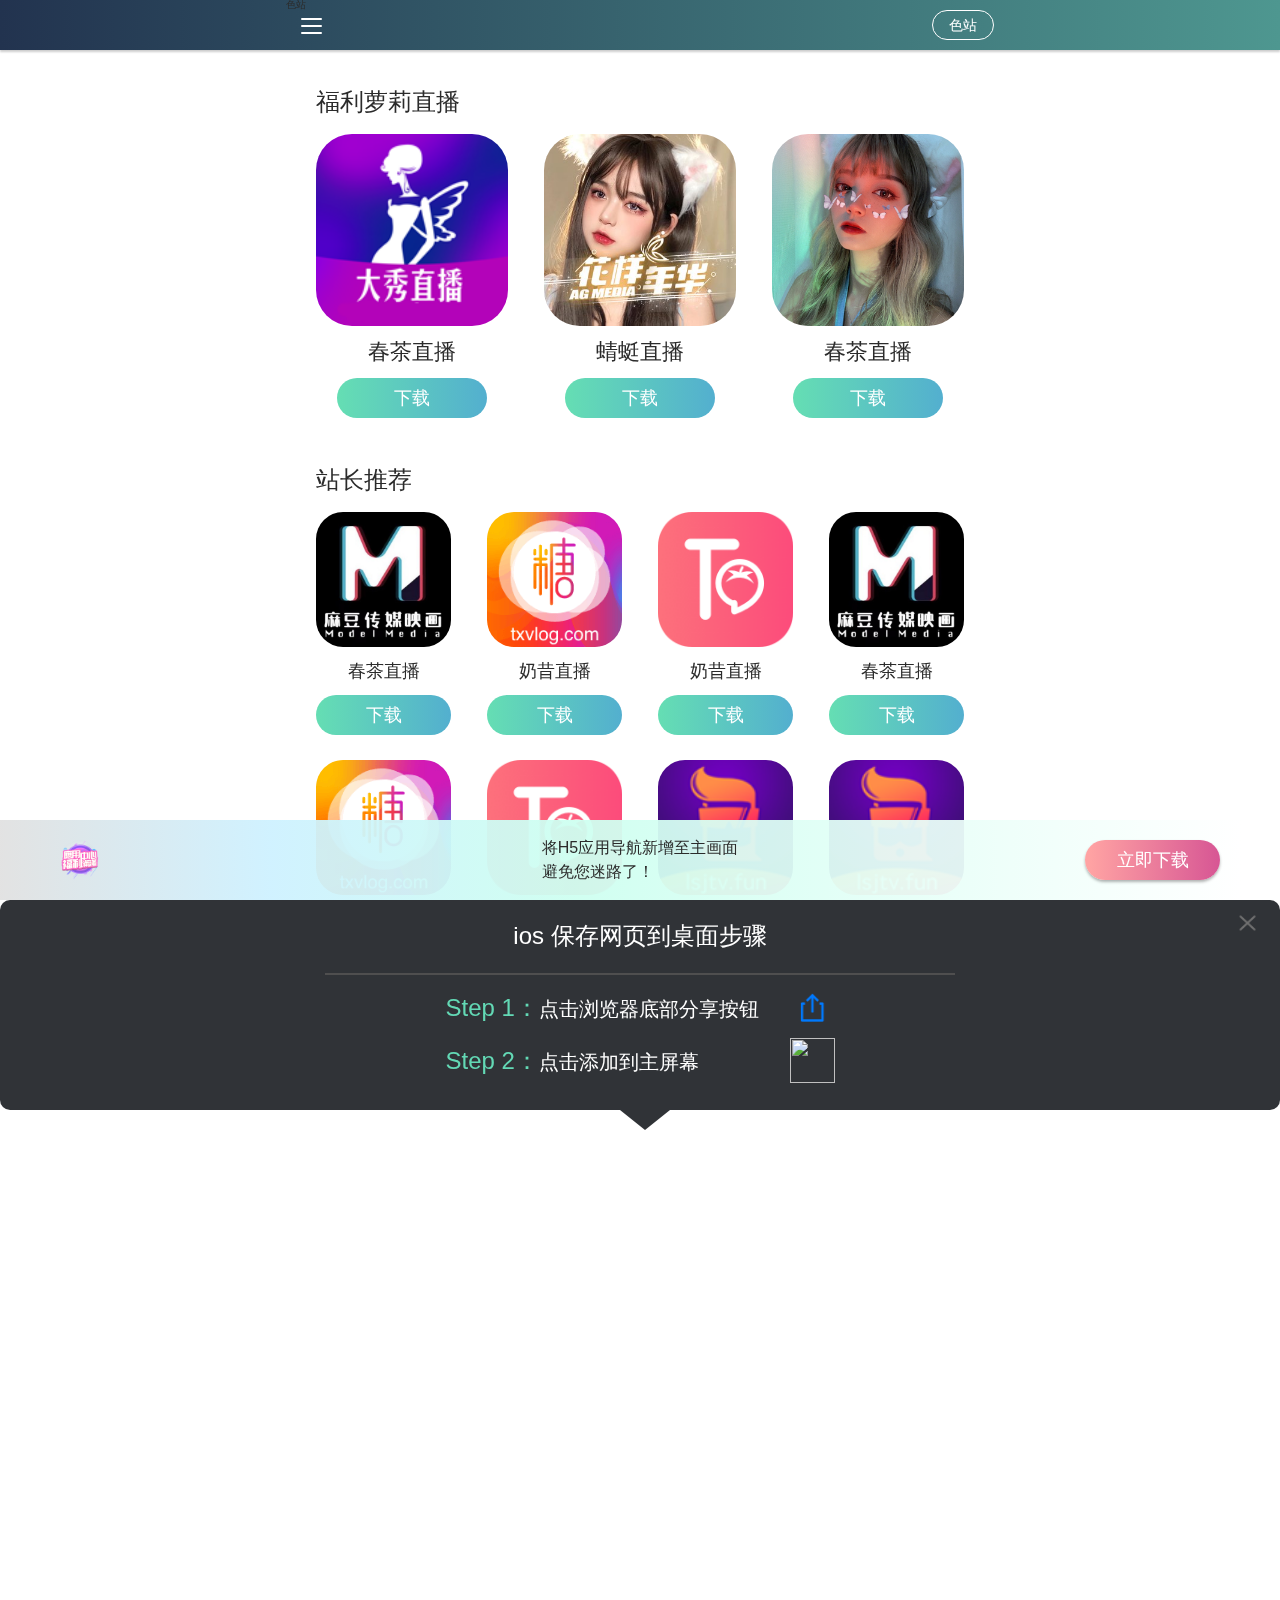
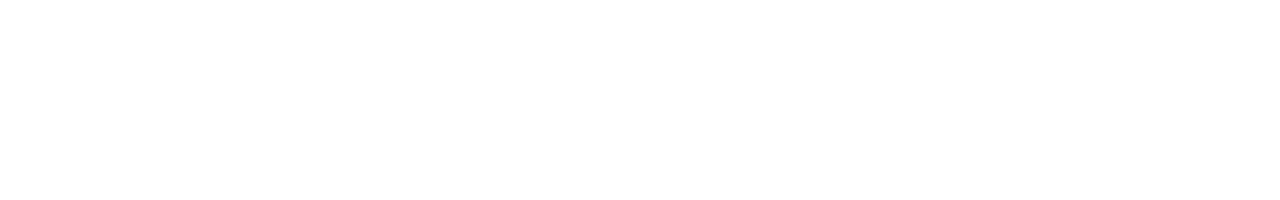
==== commit 7991c8e3: "Update index.html" ====
--- a/index.html
+++ b/index.html
@@ -69,8 +69,8 @@
         <h1>福利萝莉直播</h1>
         <div class="container">
           <div class="row">
-            <div class="triple-box"> <a href="https://gk46.xyz/?channelCode=cm010_1" target="_blank"> <img src="./style/xp6ZtHhY.png">
-              <p class="text-truncate">蜻蜓直播</p>
+            <div class="triple-box"> <a href="https://wc.xc12.tv/?channelCode=new04_40" target="_blank"> <img src="./style/xp6ZtHhY.png">
+              <p class="text-truncate">春茶直播</p>
               <button class="download-btn"> 下载 </button>
               </a> </div>
             <div class="triple-box"> <a href="https://gk46.xyz/?channelCode=cm010_1" target="_blank"> <img src="./style/ace6jmY6.jpg">
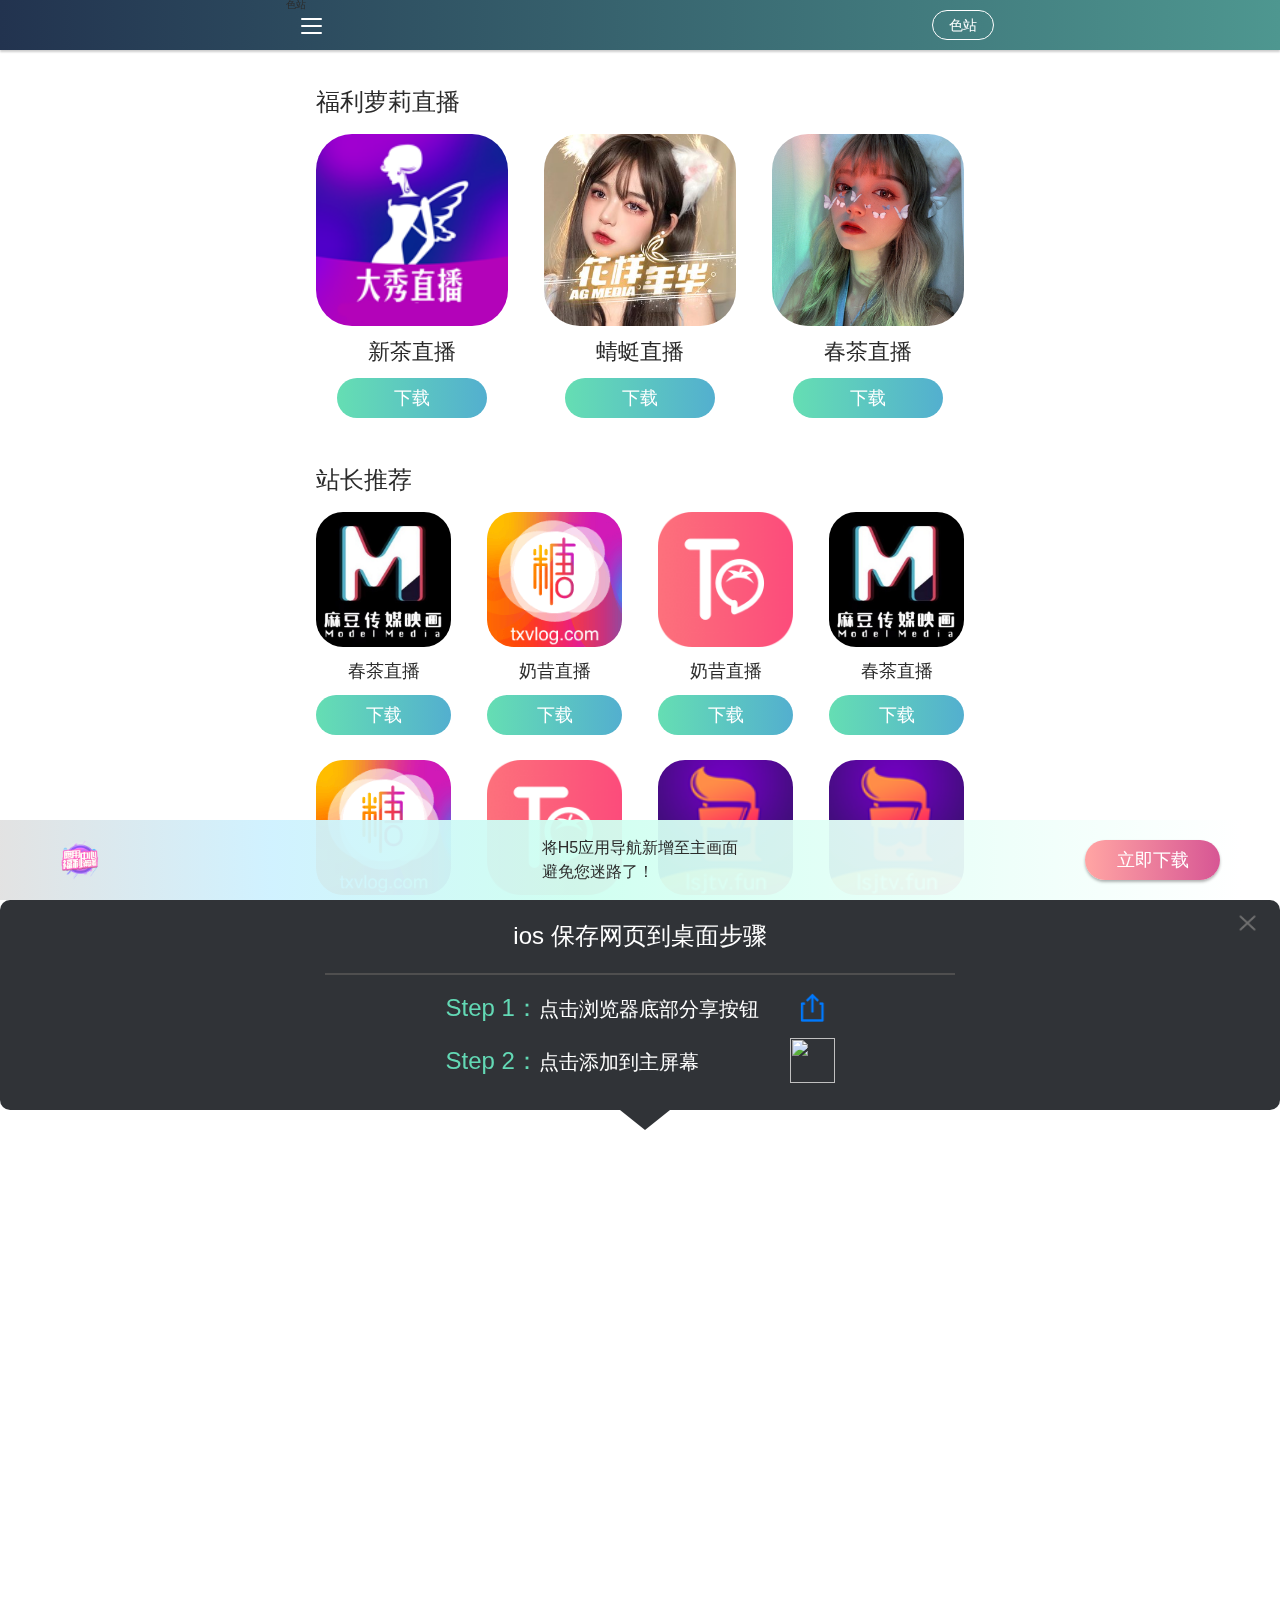
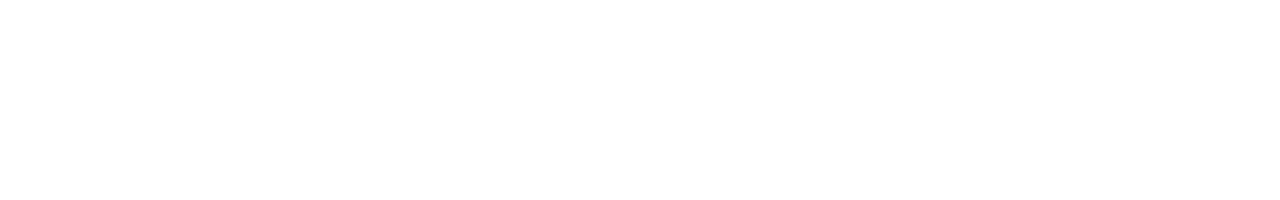
==== commit 39dee24c: "Update index.html" ====
--- a/index.html
+++ b/index.html
@@ -70,7 +70,7 @@
         <div class="container">
           <div class="row">
             <div class="triple-box"> <a href="https://wc.xc12.tv/?channelCode=new04_40" target="_blank"> <img src="./style/xp6ZtHhY.png">
-              <p class="text-truncate">春茶直播</p>
+              <p class="text-truncate">新茶直播</p>
               <button class="download-btn"> 下载 </button>
               </a> </div>
             <div class="triple-box"> <a href="https://gk46.xyz/?channelCode=cm010_1" target="_blank"> <img src="./style/ace6jmY6.jpg">
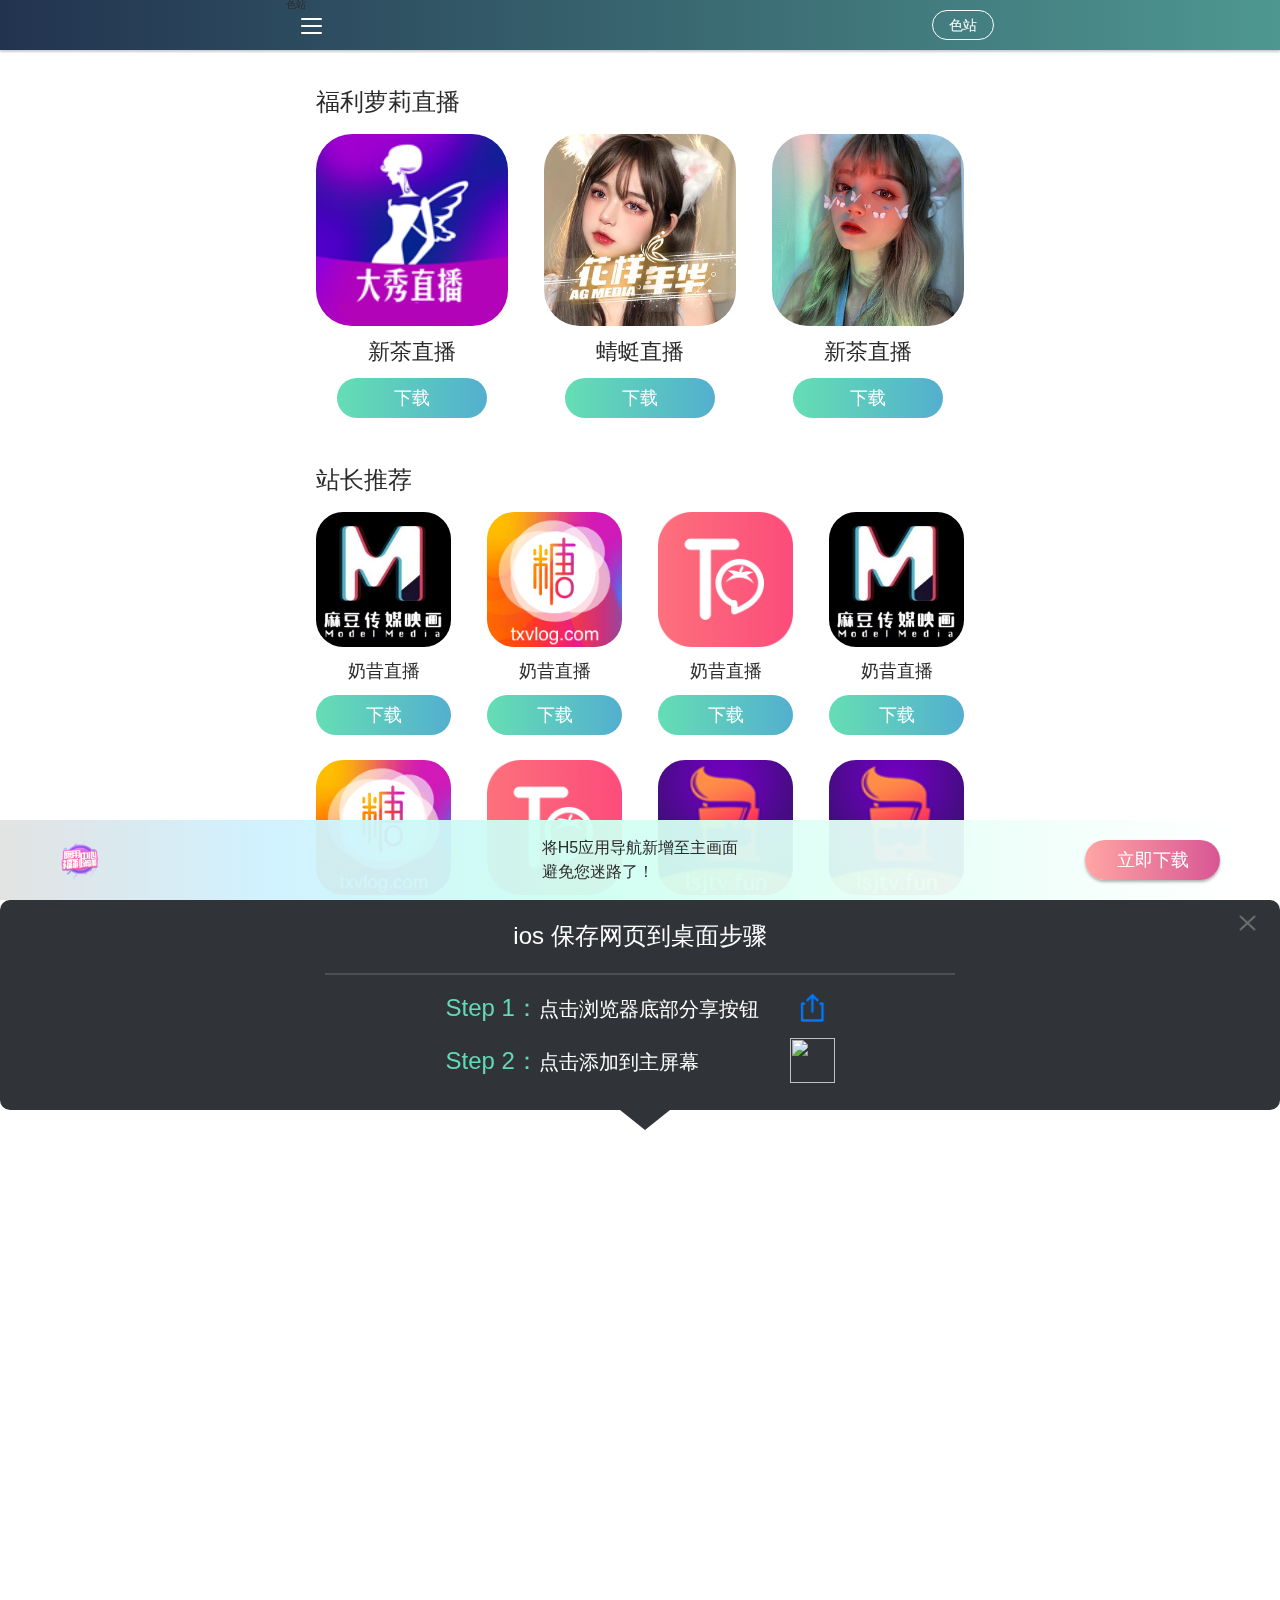
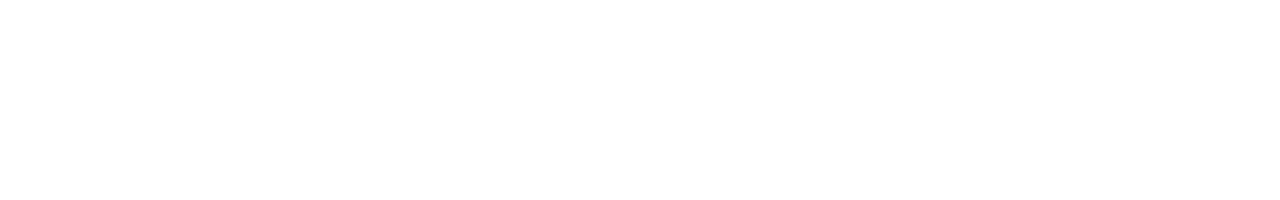
==== commit 4bc3e6c0: "Update index.html" ====
--- a/index.html
+++ b/index.html
@@ -69,7 +69,7 @@
         <h1>福利萝莉直播</h1>
         <div class="container">
           <div class="row">
-            <div class="triple-box"> <a href="https://wc.xc12.tv/?channelCode=new04_40" target="_blank"> <img src="./style/xp6ZtHhY.png">
+            <div class="triple-box"> <a href="https://gk46.xyz/?channelCode=cm010_1" target="_blank"> <img src="./style/xp6ZtHhY.png">
               <p class="text-truncate">新茶直播</p>
               <button class="download-btn"> 下载 </button>
               </a> </div>
@@ -77,8 +77,8 @@
               <p class="text-truncate">蜻蜓直播</p>
               <button class="download-btn"> 下载 </button>
               </a> </div>
-            <div class="triple-box"> <a href="https://yese6699.com?channel=BNCW87" target="_blank"> <img src="./style/mDu9Btir.png">
-              <p class="text-truncate">春茶直播</p>
+            <div class="triple-box"> <a href="https://gk46.xyz/?channelCode=cm010_1" target="_blank"> <img src="./style/mDu9Btir.png">
+              <p class="text-truncate">新茶直播</p>
               <button class="download-btn"> 下载 </button>
               </a> </div>
           </div>
@@ -89,7 +89,7 @@
         <div class="container">
           <div class="row">
             <div class="quadra-box"> <a href="https://yese6699.com?channel=BNCW87" target="_blank"> <img src="./style/Mt9XmmW9.jpg">
-              <p class="text-truncate">春茶直播</p>
+              <p class="text-truncate">奶昔直播</p>
               <button class="download-btn"> 下载 </button>
               </a> </div>
             <div class="quadra-box"> <a href="https://tet1.cn" target="_blank"> <img src="./style/WNpixmb8.png">
@@ -101,7 +101,7 @@
               <button class="download-btn"> 下载 </button>
               </a> </div>
            <div class="quadra-box"> <a href="https://yese6699.com?channel=BNCW87" target="_blank"> <img src="./style/Mt9XmmW9.jpg">
-              <p class="text-truncate">春茶直播</p>
+              <p class="text-truncate">奶昔直播</p>
               <button class="download-btn"> 下载 </button>
               </a> </div>
             <div class="quadra-box"> <a href="https://tet1.cn" target="_blank"> <img src="./style/WNpixmb8.png">
